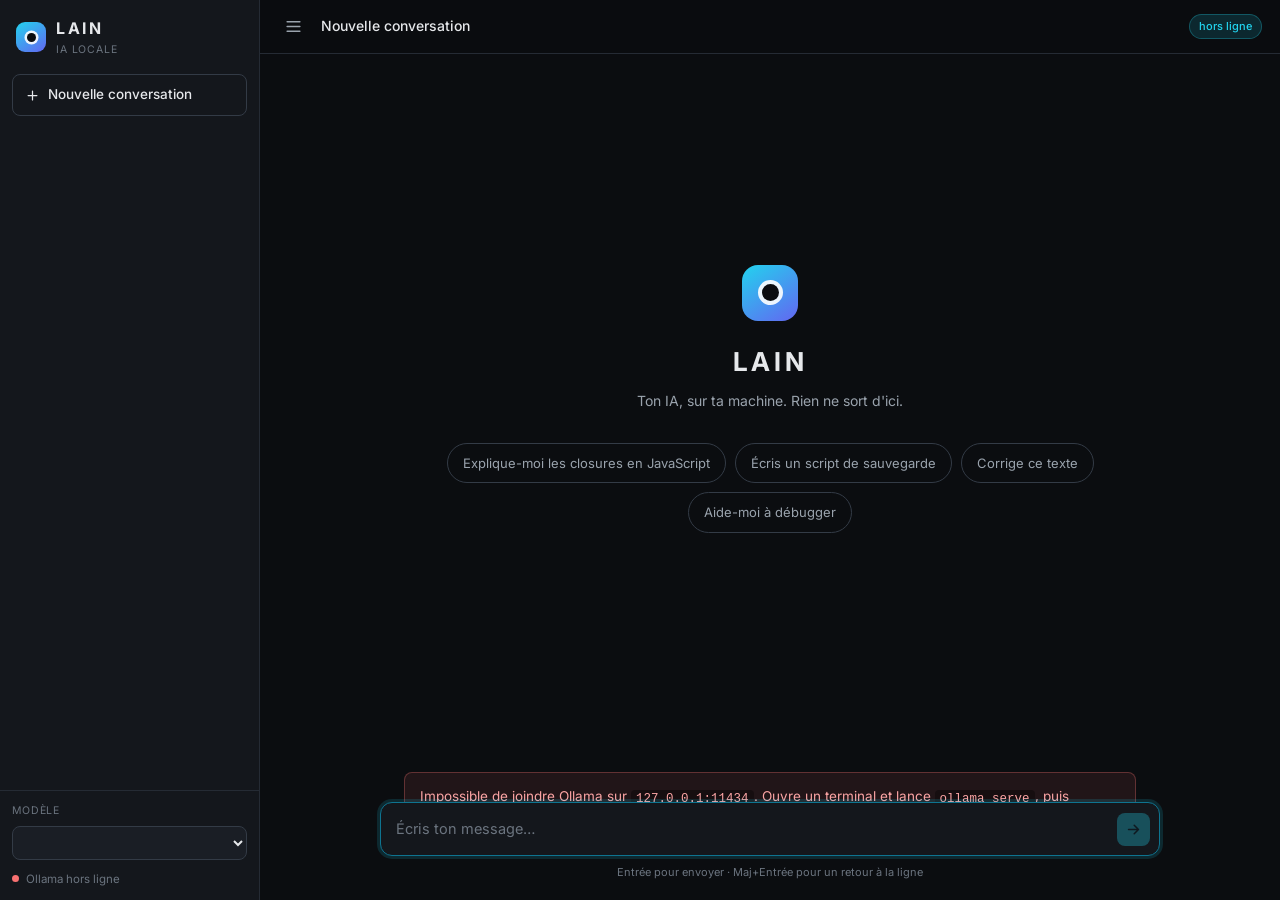
==== lain/index.html @ c64abbba "Add LAIN, a desktop chat interface for the local model Adds lain/ — a desktop icon that opens a full" ====
<!doctype html>
<html lang="fr">
<head>
<meta charset="utf-8">
<meta name="viewport" content="width=device-width, initial-scale=1">
<title>LAIN</title>
<link rel="icon" href="data:image/svg+xml,%3Csvg xmlns=%27http://www.w3.org/2000/svg%27 viewBox=%270 0 32 32%27%3E%3Crect width=%2732%27 height=%2732%27 rx=%278%27 fill=%27%2322d3ee%27/%3E%3Ccircle cx=%2716%27 cy=%2716%27 r=%275%27 fill=%27%230b0d10%27 stroke=%27white%27 stroke-width=%272.5%27/%3E%3C/svg%3E">
<link rel="preconnect" href="https://fonts.googleapis.com">
<link rel="preconnect" href="https://fonts.gstatic.com" crossorigin>
<link href="https://fonts.googleapis.com/css2?family=Inter:wght@400;500;600;700&display=swap" rel="stylesheet">
<style>
:root{
  --bg:#0b0d10; --surface:#14171c; --surface-2:#1a1e25; --elevated:#20252e;
  --text:#e6e8eb; --text-dim:#9aa3ad; --text-faint:#6b747f;
  --border:#252b34; --border-bright:#333b46;
  --accent:#22d3ee; --accent-dim:#0e7490; --accent-glow:rgba(34,211,238,.14);
  --danger:#f87171; --ok:#34d399;
  --radius:12px; --radius-sm:8px;
  --font:'Inter',system-ui,-apple-system,'Segoe UI',Roboto,sans-serif;
  --mono:'SFMono-Regular',Consolas,'Liberation Mono',Menlo,monospace;
}
*{box-sizing:border-box;margin:0;padding:0}
html,body{height:100%}
body{
  background:var(--bg);color:var(--text);font-family:var(--font);
  font-size:15px;line-height:1.6;-webkit-font-smoothing:antialiased;
  display:flex;overflow:hidden;
}
button{font:inherit;color:inherit;background:none;border:none;cursor:pointer}
:focus-visible{outline:2px solid var(--accent);outline-offset:2px;border-radius:4px}

/* ---------- Barre laterale ---------- */
#sidebar{
  width:260px;flex-shrink:0;background:var(--surface);border-right:1px solid var(--border);
  display:flex;flex-direction:column;transition:margin-left .22s ease;
}
#sidebar.hidden{margin-left:-260px}
.brand{display:flex;align-items:center;gap:10px;padding:16px 16px 12px}
.mark{
  width:30px;height:30px;border-radius:9px;flex-shrink:0;position:relative;
  background:linear-gradient(145deg,#22d3ee,#6366f1);
  display:grid;place-items:center;
}
.mark::after{
  content:"";width:9px;height:9px;border-radius:50%;
  background:var(--bg);box-shadow:0 0 0 2.5px rgba(255,255,255,.9);
}
.brand-name{font-weight:700;font-size:16px;letter-spacing:.16em}
.brand-sub{font-size:10.5px;color:var(--text-faint);letter-spacing:.08em;text-transform:uppercase}

.btn-new{
  margin:4px 12px 12px;padding:9px 12px;border:1px solid var(--border-bright);
  border-radius:var(--radius-sm);display:flex;align-items:center;gap:8px;
  font-size:13.5px;font-weight:500;transition:background .15s,border-color .15s;
}
.btn-new:hover{background:var(--surface-2);border-color:var(--accent-dim)}

#convs{flex:1;overflow-y:auto;padding:0 8px}
.conv{
  display:flex;align-items:center;gap:8px;padding:8px 10px;border-radius:var(--radius-sm);
  font-size:13.5px;color:var(--text-dim);cursor:pointer;
  white-space:nowrap;overflow:hidden;transition:background .12s;
}
.conv:hover{background:var(--surface-2);color:var(--text)}
.conv.active{background:var(--elevated);color:var(--text)}
.conv-title{flex:1;overflow:hidden;text-overflow:ellipsis}
.conv-del{opacity:0;font-size:16px;line-height:1;color:var(--text-faint);padding:0 2px}
.conv:hover .conv-del{opacity:1}
.conv-del:hover{color:var(--danger)}

.side-foot{padding:12px;border-top:1px solid var(--border)}
label.tiny{display:block;font-size:10.5px;color:var(--text-faint);
  text-transform:uppercase;letter-spacing:.08em;margin-bottom:6px}
select{
  width:100%;padding:7px 9px;background:var(--surface-2);color:var(--text);
  border:1px solid var(--border-bright);border-radius:var(--radius-sm);
  font-size:13px;font-family:var(--font);cursor:pointer;
}
.status{display:flex;align-items:center;gap:7px;margin-top:10px;font-size:11.5px;color:var(--text-faint)}
.dot{width:7px;height:7px;border-radius:50%;background:var(--text-faint);flex-shrink:0}
.dot.on{background:var(--ok);box-shadow:0 0 7px var(--ok)}
.dot.off{background:var(--danger)}

/* ---------- Zone principale ---------- */
#main{flex:1;display:flex;flex-direction:column;min-width:0}
header{
  display:flex;align-items:center;gap:12px;padding:11px 18px;
  border-bottom:1px solid var(--border);background:rgba(11,13,16,.85);
  backdrop-filter:blur(8px);
}
.icon-btn{padding:6px;border-radius:6px;color:var(--text-dim);line-height:0}
.icon-btn:hover{background:var(--surface-2);color:var(--text)}
#head-title{font-size:14px;font-weight:500;flex:1;overflow:hidden;
  text-overflow:ellipsis;white-space:nowrap}
.badge{
  font-size:11px;color:var(--accent);background:var(--accent-glow);
  border:1px solid rgba(34,211,238,.28);padding:3px 9px;border-radius:99px;
  font-weight:500;white-space:nowrap;
}

#scroll{flex:1;overflow-y:auto;scroll-behavior:smooth}
#thread{max-width:780px;margin:0 auto;padding:28px 24px 8px}

.msg{display:flex;gap:14px;margin-bottom:26px}
.avatar{
  width:29px;height:29px;border-radius:8px;flex-shrink:0;
  display:grid;place-items:center;font-size:11px;font-weight:700;letter-spacing:.04em;
}
.msg.user .avatar{background:var(--elevated);color:var(--text-dim)}
.msg.ai .avatar{background:linear-gradient(145deg,#22d3ee,#6366f1);color:#06202a}
.bubble{flex:1;min-width:0;padding-top:3px}
.who{font-size:11.5px;color:var(--text-faint);margin-bottom:5px;
  letter-spacing:.06em;text-transform:uppercase;font-weight:600}
.content{overflow-wrap:anywhere}
.content p{margin:0 0 11px}
.content p:last-child{margin-bottom:0}
.content ul,.content ol{margin:0 0 11px;padding-left:22px}
.content li{margin-bottom:4px}
.content h1,.content h2,.content h3{margin:18px 0 9px;line-height:1.3;font-weight:600}
.content h1{font-size:20px}.content h2{font-size:17px}.content h3{font-size:15px}
.content a{color:var(--accent);text-decoration:underline;text-underline-offset:2px}
.content strong{font-weight:600;color:#fff}
.content code:not(pre code){
  background:var(--surface-2);border:1px solid var(--border);border-radius:5px;
  padding:1.5px 5px;font-family:var(--mono);font-size:12.8px;color:#a5f3fc;
}
.code-wrap{position:relative;margin:0 0 12px}
.content pre{
  background:#0e1116;border:1px solid var(--border);border-radius:var(--radius-sm);
  padding:13px 14px;overflow-x:auto;
}
.content pre code{font-family:var(--mono);font-size:12.8px;line-height:1.6;color:#d6deeb}
.copy{
  position:absolute;top:7px;right:7px;font-size:11px;padding:4px 9px;
  background:var(--elevated);border:1px solid var(--border-bright);
  border-radius:5px;color:var(--text-dim);opacity:0;transition:opacity .15s;
}
.code-wrap:hover .copy{opacity:1}
.copy:hover{color:var(--text);border-color:var(--accent-dim)}

.caret{display:inline-block;width:7px;height:15px;background:var(--accent);
  vertical-align:-2px;margin-left:2px;animation:blink 1.1s steps(2) infinite}
@keyframes blink{50%{opacity:0}}

/* ---------- Ecran d'accueil ---------- */
#welcome{max-width:780px;margin:0 auto;padding:52px 24px;text-align:center;
  min-height:calc(100vh - 210px);display:flex;flex-direction:column;justify-content:center}
.w-mark{width:56px;height:56px;border-radius:16px;margin:0 auto 20px;
  background:linear-gradient(145deg,#22d3ee,#6366f1);display:grid;place-items:center}
.w-mark::after{content:"";width:17px;height:17px;border-radius:50%;
  background:var(--bg);box-shadow:0 0 0 4px rgba(255,255,255,.9)}
#welcome h1{font-size:26px;font-weight:700;letter-spacing:.14em;margin-bottom:8px}
#welcome p{color:var(--text-dim);font-size:14px;margin-bottom:30px}
.chips{display:flex;flex-wrap:wrap;gap:9px;justify-content:center}
.chip{
  padding:9px 15px;border:1px solid var(--border-bright);border-radius:99px;
  font-size:13px;color:var(--text-dim);transition:all .15s;
}
.chip:hover{color:var(--text);border-color:var(--accent-dim);background:var(--surface)}

/* ---------- Zone de saisie ---------- */
#composer-wrap{padding:0 24px 18px;background:linear-gradient(transparent,var(--bg) 34%)}
#composer{
  max-width:780px;margin:0 auto;background:var(--surface);
  border:1px solid var(--border-bright);border-radius:var(--radius);
  display:flex;align-items:flex-end;gap:8px;padding:9px 9px 9px 15px;
  transition:border-color .15s,box-shadow .15s;
}
#composer:focus-within{border-color:var(--accent-dim);box-shadow:0 0 0 3px var(--accent-glow)}
#input{
  flex:1;background:none;border:none;resize:none;color:var(--text);
  font-family:var(--font);font-size:14.5px;line-height:1.55;
  max-height:190px;padding:6px 0;outline:none;
}
#input::placeholder{color:var(--text-faint)}
#send{
  width:33px;height:33px;border-radius:8px;background:var(--accent);color:#06202a;
  display:grid;place-items:center;flex-shrink:0;transition:opacity .15s,transform .1s;
}
#send:hover:not(:disabled){transform:scale(1.05)}
#send:disabled{opacity:.3;cursor:not-allowed}
#send.stop{background:var(--danger);color:#2a0606}
.hint{max-width:780px;margin:8px auto 0;font-size:11px;color:var(--text-faint);text-align:center}

#toast{
  position:fixed;bottom:22px;left:50%;transform:translateX(-50%) translateY(70px);
  background:var(--elevated);border:1px solid var(--border-bright);
  padding:9px 16px;border-radius:99px;font-size:13px;
  transition:transform .25s;pointer-events:none;z-index:50;
}
#toast.show{transform:translateX(-50%) translateY(0)}

.banner{
  max-width:780px;margin:0 auto 18px;padding:13px 15px;border-radius:var(--radius-sm);
  background:rgba(248,113,113,.09);border:1px solid rgba(248,113,113,.3);
  color:#fca5a5;font-size:13.5px;
}
.banner code{background:rgba(0,0,0,.35);padding:1.5px 5px;border-radius:4px;
  font-family:var(--mono);font-size:12.5px}

::-webkit-scrollbar{width:9px;height:9px}
::-webkit-scrollbar-track{background:transparent}
::-webkit-scrollbar-thumb{background:var(--border-bright);border-radius:9px}
::-webkit-scrollbar-thumb:hover{background:#414a57}

@media (max-width:760px){
  #sidebar{position:absolute;height:100%;z-index:20}
  #sidebar.hidden{margin-left:-260px}
  #thread,#composer,#welcome{padding-left:16px;padding-right:16px}
}
@media (prefers-reduced-motion:reduce){
  *{animation:none!important;transition:none!important}
  #scroll{scroll-behavior:auto}
}
</style>
</head>
<body>

<aside id="sidebar">
  <div class="brand">
    <div class="mark" aria-hidden="true"></div>
    <div>
      <div class="brand-name">LAIN</div>
      <div class="brand-sub">IA locale</div>
    </div>
  </div>
  <button class="btn-new" id="btn-new">
    <svg width="15" height="15" viewBox="0 0 24 24" fill="none" stroke="currentColor" stroke-width="2" stroke-linecap="round"><path d="M12 5v14M5 12h14"/></svg>
    Nouvelle conversation
  </button>
  <nav id="convs" aria-label="Conversations"></nav>
  <div class="side-foot">
    <label class="tiny" for="model">Modèle</label>
    <select id="model" aria-label="Choix du modèle"></select>
    <div class="status"><span class="dot" id="dot"></span><span id="status-txt">Connexion…</span></div>
  </div>
</aside>

<div id="main">
  <header>
    <button class="icon-btn" id="btn-toggle" aria-label="Afficher ou masquer le panneau">
      <svg width="19" height="19" viewBox="0 0 24 24" fill="none" stroke="currentColor" stroke-width="2" stroke-linecap="round"><path d="M4 6h16M4 12h16M4 18h16"/></svg>
    </button>
    <span id="head-title">Nouvelle conversation</span>
    <span class="badge" id="badge">--</span>
  </header>

  <div id="scroll">
    <div id="welcome">
      <div class="w-mark" aria-hidden="true"></div>
      <h1>LAIN</h1>
      <p>Ton IA, sur ta machine. Rien ne sort d'ici.</p>
      <div class="chips">
        <button class="chip">Explique-moi les closures en JavaScript</button>
        <button class="chip">Écris un script de sauvegarde</button>
        <button class="chip">Corrige ce texte</button>
        <button class="chip">Aide-moi à débugger</button>
      </div>
    </div>
    <div id="thread" hidden></div>
  </div>

  <div id="composer-wrap">
    <div id="composer">
      <textarea id="input" rows="1" placeholder="Écris ton message…" aria-label="Message"></textarea>
      <button id="send" aria-label="Envoyer" disabled>
        <svg width="17" height="17" viewBox="0 0 24 24" fill="none" stroke="currentColor" stroke-width="2.2" stroke-linecap="round" stroke-linejoin="round"><path d="M5 12h14M13 6l6 6-6 6"/></svg>
      </button>
    </div>
    <div class="hint">Entrée pour envoyer &middot; Maj+Entrée pour un retour à la ligne</div>
  </div>
</div>

<div id="toast" role="status" aria-live="polite"></div>

<script>
const API = 'http://127.0.0.1:11434';
const $ = s => document.querySelector(s);
const els = {
  sidebar:$('#sidebar'), convs:$('#convs'), model:$('#model'), dot:$('#dot'),
  status:$('#status-txt'), thread:$('#thread'), welcome:$('#welcome'),
  scroll:$('#scroll'), input:$('#input'), send:$('#send'), badge:$('#badge'),
  title:$('#head-title'), toast:$('#toast')
};

let convos = [], actif = null, enCours = false, ctrl = null;

/* ---------- Stockage local ---------- */
function charger(){
  try{ convos = JSON.parse(localStorage.getItem('lain.convos') || '[]'); }
  catch(e){ convos = []; }
}
function sauver(){
  try{ localStorage.setItem('lain.convos', JSON.stringify(convos.slice(0,60))); }
  catch(e){ /* quota plein : on continue sans persister */ }
}

/* ---------- Rendu Markdown (echappe d'abord, toujours) ---------- */
function esc(t){
  return t.replace(/&/g,'&amp;').replace(/</g,'&lt;').replace(/>/g,'&gt;')
          .replace(/"/g,'&quot;').replace(/'/g,'&#39;');
}
function md(src){
  const blocs = [];
  let t = esc(src);
  // Les blocs de code sont ranges derriere un jeton, puis reinjectes a la fin.
  // Le jeton ne doit pas dependre d'espaces autour : le decoupage en paragraphes
  // fait un trim() qui les supprimerait, et le bloc ne serait jamais restaure.
  t = t.replace(/```(\w*)\n?([\s\S]*?)```/g, function(m,lang,code){
    blocs.push('<div class="code-wrap"><pre><code>'+code.replace(/\n$/,'')+
               '</code></pre><button class="copy">Copier</button></div>');
    return '\n\n%%BLOC'+(blocs.length-1)+'%%\n\n';
  });
  t = t.replace(/`([^`\n]+)`/g,'<code>$1</code>');
  t = t.replace(/^### (.+)$/gm,'<h3>$1</h3>')
       .replace(/^## (.+)$/gm,'<h2>$1</h2>')
       .replace(/^# (.+)$/gm,'<h1>$1</h1>');
  t = t.replace(/\*\*([^*]+)\*\*/g,'<strong>$1</strong>')
       .replace(/(^|[^*])\*([^*\n]+)\*/g,'$1<em>$2</em>');
  t = t.replace(/\[([^\]]+)\]\((https?:\/\/[^)\s]+)\)/g,
                '<a href="$2" target="_blank" rel="noopener noreferrer">$1</a>');
  t = t.replace(/(?:^[-*] .+$\n?)+/gm, function(m){
        return '<ul>'+m.trim().split('\n').map(function(l){
          return '<li>'+l.replace(/^[-*] /,'')+'</li>'; }).join('')+'</ul>'; });
  t = t.replace(/(?:^\d+\. .+$\n?)+/gm, function(m){
        return '<ol>'+m.trim().split('\n').map(function(l){
          return '<li>'+l.replace(/^\d+\. /,'')+'</li>'; }).join('')+'</ol>'; });
  t = t.split(/\n{2,}/).map(function(p){
    p = p.trim();
    if(!p) return '';
    if(/^%%BLOC\d+%%$/.test(p)) return p;
    if(/^<(h[123]|ul|ol|div)/.test(p)) return p;
    return '<p>'+p.replace(/\n/g,'<br>')+'</p>';
  }).join('');
  return t.replace(/%%BLOC(\d+)%%/g, function(m,i){ return blocs[+i]; });
}

/* ---------- Affichage ---------- */
function bulle(role, texte, streaming){
  const d = document.createElement('div');
  d.className = 'msg '+(role==='user'?'user':'ai');
  d.innerHTML = '<div class="avatar">'+(role==='user'?'MOI':'L')+'</div>'+
    '<div class="bubble"><div class="who">'+(role==='user'?'Toi':'LAIN')+'</div>'+
    '<div class="content">'+(streaming?'<span class="caret"></span>':md(texte))+'</div></div>';
  els.thread.appendChild(d);
  return d.querySelector('.content');
}
function afficher(){
  els.thread.innerHTML = '';
  const c = convos.find(function(x){ return x.id===actif; });
  const vide = !c || !c.messages.length;
  els.welcome.hidden = !vide;
  els.thread.hidden = vide;
  els.title.textContent = c ? c.titre : 'Nouvelle conversation';
  if(c) c.messages.forEach(function(m){ bulle(m.role, m.content, false); });
  bas();
}
function listerConvos(){
  els.convs.innerHTML = '';
  convos.forEach(function(c){
    const d = document.createElement('div');
    d.className = 'conv'+(c.id===actif?' active':'');
    d.innerHTML = '<span class="conv-title"></span><button class="conv-del" aria-label="Supprimer">&times;</button>';
    d.querySelector('.conv-title').textContent = c.titre;
    d.onclick = function(e){
      if(e.target.classList.contains('conv-del')){
        convos = convos.filter(function(x){ return x.id!==c.id; });
        if(actif===c.id) actif = convos.length ? convos[0].id : null;
        sauver(); listerConvos(); afficher();
      } else { actif = c.id; listerConvos(); afficher(); }
    };
    els.convs.appendChild(d);
  });
}
function bas(){ els.scroll.scrollTop = els.scroll.scrollHeight; }
function toast(msg){
  els.toast.textContent = msg;
  els.toast.classList.add('show');
  setTimeout(function(){ els.toast.classList.remove('show'); }, 1900);
}

/* ---------- Connexion a Ollama ---------- */
async function connecter(){
  try{
    const r = await fetch(API+'/api/tags');
    if(!r.ok) throw new Error(r.status);
    const data = await r.json();
    const models = data.models || [];
    if(!models.length) throw new Error('aucun modèle');
    els.model.innerHTML = '';
    models.forEach(function(m){
      const o = document.createElement('option');
      o.value = m.name; o.textContent = m.name;
      els.model.appendChild(o);
    });
    const pref = localStorage.getItem('lain.model');
    const monIa = models.filter(function(m){ return m.name.indexOf('mon-ia')===0; })[0];
    if(pref && models.some(function(m){ return m.name===pref; })) els.model.value = pref;
    else if(monIa) els.model.value = monIa.name;
    els.badge.textContent = els.model.value;
    els.dot.className = 'dot on';
    els.status.textContent = 'Connecté · local';
    return true;
  }catch(e){
    els.dot.className = 'dot off';
    els.status.textContent = 'Ollama hors ligne';
    els.badge.textContent = 'hors ligne';
    bandeau();
    return false;
  }
}
function bandeau(){
  if($('#offline-banner')) return;
  const d = document.createElement('div');
  d.id = 'offline-banner'; d.className = 'banner';
  d.innerHTML = 'Impossible de joindre Ollama sur <code>127.0.0.1:11434</code>. '+
                'Ouvre un terminal et lance <code>ollama serve</code>, puis recharge cette page.';
  els.thread.hidden = false;
  els.thread.prepend(d);
}

/* ---------- Envoi ---------- */
async function envoyer(){
  const texte = els.input.value.trim();
  if(!texte || enCours) return;

  if(!actif){
    const c = {id:Date.now(), titre:texte.slice(0,42)+(texte.length>42?'...':''), messages:[]};
    convos.unshift(c); actif = c.id; listerConvos();
    els.title.textContent = c.titre;
  }
  const conv = convos.filter(function(c){ return c.id===actif; })[0];
  conv.messages.push({role:'user', content:texte});

  els.input.value = ''; els.input.style.height = 'auto';
  els.welcome.hidden = true; els.thread.hidden = false;
  bulle('user', texte, false);
  const cible = bulle('assistant', '', true);
  bas();

  enCours = true;
  els.send.classList.add('stop');
  els.send.disabled = false;
  els.send.setAttribute('aria-label','Arrêter la génération');
  ctrl = new AbortController();

  let recu = '';
  try{
    const r = await fetch(API+'/api/chat',{
      method:'POST',
      headers:{'Content-Type':'application/json'},
      body:JSON.stringify({model:els.model.value, messages:conv.messages, stream:true}),
      signal:ctrl.signal
    });
    if(!r.ok) throw new Error('HTTP '+r.status);

    const lecteur = r.body.getReader();
    const dec = new TextDecoder();
    let tampon = '';
    while(true){
      const res = await lecteur.read();
      if(res.done) break;
      tampon += dec.decode(res.value, {stream:true});
      const lignes = tampon.split('\n');
      tampon = lignes.pop();
      for(const l of lignes){
        if(!l.trim()) continue;
        let o;
        try{ o = JSON.parse(l); }catch(err){ continue; }
        if(o.message && o.message.content){
          recu += o.message.content;
          cible.innerHTML = md(recu)+'<span class="caret"></span>';
          bas();
        }
      }
    }
    cible.innerHTML = md(recu);
    conv.messages.push({role:'assistant', content:recu});
    sauver();
  }catch(e){
    if(e.name === 'AbortError'){
      cible.innerHTML = md(recu || '_(interrompu)_');
      if(recu) conv.messages.push({role:'assistant', content:recu});
      sauver();
    }else{
      cible.innerHTML = '<span style="color:var(--danger)">Erreur : '+esc(e.message)+
        '. Vérifie qu\'Ollama tourne.</span>';
    }
  }finally{
    enCours = false; ctrl = null;
    els.send.classList.remove('stop');
    els.send.setAttribute('aria-label','Envoyer');
    majEnvoi();
    brancherCopie();
  }
}
function brancherCopie(){
  document.querySelectorAll('.copy:not([data-ok])').forEach(function(b){
    b.dataset.ok = 1;
    b.onclick = function(){
      navigator.clipboard.writeText(b.previousElementSibling.textContent)
        .then(function(){ b.textContent='Copié'; toast('Code copié');
                    setTimeout(function(){ b.textContent='Copier'; },1600); })
        .catch(function(){ toast('Copie impossible'); });
    };
  });
}
function majEnvoi(){ els.send.disabled = enCours ? false : !els.input.value.trim(); }

/* ---------- Evenements ---------- */
els.input.addEventListener('input', function(){
  els.input.style.height = 'auto';
  els.input.style.height = Math.min(els.input.scrollHeight, 190)+'px';
  majEnvoi();
});
els.input.addEventListener('keydown', function(e){
  if(e.key==='Enter' && !e.shiftKey){ e.preventDefault(); envoyer(); }
});
els.send.onclick = function(){ if(enCours){ if(ctrl) ctrl.abort(); } else { envoyer(); } };
$('#btn-new').onclick = function(){ actif = null; listerConvos(); afficher(); els.input.focus(); };
$('#btn-toggle').onclick = function(){ els.sidebar.classList.toggle('hidden'); };
els.model.onchange = function(){
  localStorage.setItem('lain.model', els.model.value);
  els.badge.textContent = els.model.value;
};
document.querySelectorAll('.chip').forEach(function(c){
  c.onclick = function(){
    els.input.value = c.textContent;
    els.input.dispatchEvent(new Event('input'));
    envoyer();
  };
});
document.addEventListener('keydown', function(e){
  if((e.ctrlKey||e.metaKey) && e.key==='k'){ e.preventDefault(); $('#btn-new').click(); }
});

charger();
actif = convos.length ? convos[0].id : null;
listerConvos();
afficher();
connecter();
els.input.focus();
</script>
</body>
</html>
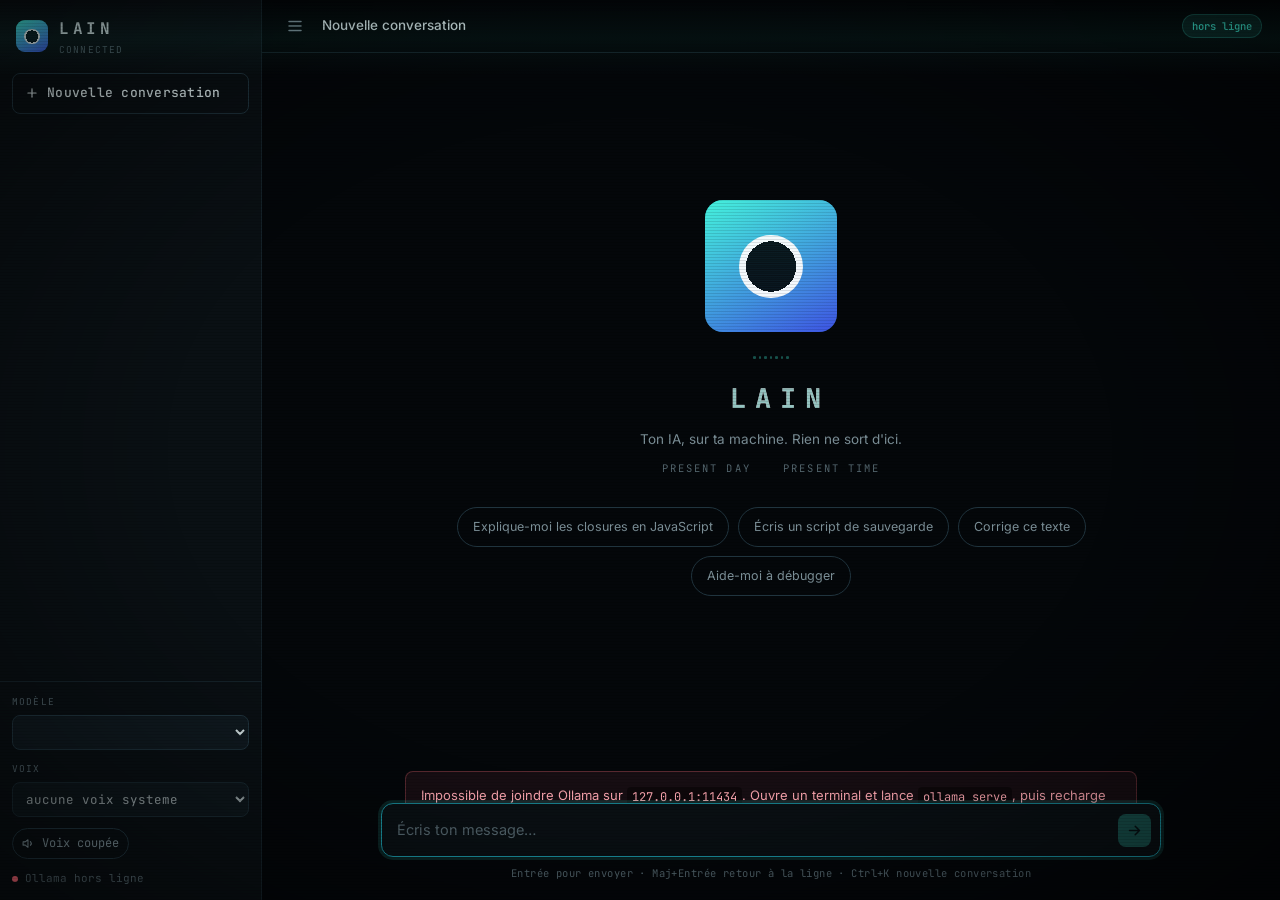
==== commit 1295607b: "Give LAIN a Lain-inspired look, a portrait, and a voice Reworks the interface around a user-supplied" ====
--- a/lain/index.html
+++ b/lain/index.html
@@ -4,20 +4,21 @@
 <meta charset="utf-8">
 <meta name="viewport" content="width=device-width, initial-scale=1">
 <title>LAIN</title>
-<link rel="icon" href="data:image/svg+xml,%3Csvg xmlns=%27http://www.w3.org/2000/svg%27 viewBox=%270 0 32 32%27%3E%3Crect width=%2732%27 height=%2732%27 rx=%278%27 fill=%27%2322d3ee%27/%3E%3Ccircle cx=%2716%27 cy=%2716%27 r=%275%27 fill=%27%230b0d10%27 stroke=%27white%27 stroke-width=%272.5%27/%3E%3C/svg%3E">
+<link rel="icon" href="favicon.svg" type="image/svg+xml">
 <link rel="preconnect" href="https://fonts.googleapis.com">
 <link rel="preconnect" href="https://fonts.gstatic.com" crossorigin>
-<link href="https://fonts.googleapis.com/css2?family=Inter:wght@400;500;600;700&display=swap" rel="stylesheet">
+<link href="https://fonts.googleapis.com/css2?family=Inter:wght@400;500;600;700&family=JetBrains+Mono:wght@400;500&display=swap" rel="stylesheet">
 <style>
 :root{
-  --bg:#0b0d10; --surface:#14171c; --surface-2:#1a1e25; --elevated:#20252e;
-  --text:#e6e8eb; --text-dim:#9aa3ad; --text-faint:#6b747f;
-  --border:#252b34; --border-bright:#333b46;
-  --accent:#22d3ee; --accent-dim:#0e7490; --accent-glow:rgba(34,211,238,.14);
-  --danger:#f87171; --ok:#34d399;
+  --bg:#04070a; --surface:#0a1014; --surface-2:#101a20; --elevated:#16232b;
+  --text:#d8e6e8; --text-dim:#7e929a; --text-faint:#54666e;
+  --border:#152229; --border-bright:#20343e;
+  --accent:#3ff0d8; --accent-2:#1a8f9e; --accent-glow:rgba(63,240,216,.13);
+  --danger:#ff6b7a; --ok:#3ff0d8;
   --radius:12px; --radius-sm:8px;
   --font:'Inter',system-ui,-apple-system,'Segoe UI',Roboto,sans-serif;
-  --mono:'SFMono-Regular',Consolas,'Liberation Mono',Menlo,monospace;
+  --mono:'JetBrains Mono','SFMono-Regular',Consolas,'Liberation Mono',monospace;
+  --avatar:none;
 }
 *{box-sizing:border-box;margin:0;padding:0}
 html,body{height:100%}
@@ -29,144 +30,260 @@
 button{font:inherit;color:inherit;background:none;border:none;cursor:pointer}
 :focus-visible{outline:2px solid var(--accent);outline-offset:2px;border-radius:4px}
 
+/* ---------- Couche CRT : lignes de balayage + vignette ---------- */
+#crt{position:fixed;inset:0;pointer-events:none;z-index:100}
+#crt::before{
+  content:"";position:absolute;inset:0;
+  background:repeating-linear-gradient(0deg,rgba(0,0,0,.22) 0 1px,transparent 1px 3px);
+  opacity:.5;
+}
+#crt::after{
+  content:"";position:absolute;inset:0;
+  background:radial-gradient(ellipse at center,transparent 52%,rgba(0,0,0,.5) 100%);
+}
+#scanline{
+  position:fixed;left:0;right:0;height:76px;z-index:101;pointer-events:none;
+  background:linear-gradient(transparent,rgba(63,240,216,.045),transparent);
+  animation:balayage 7.5s linear infinite;
+}
+@keyframes balayage{from{top:-80px}to{top:100%}}
+
 /* ---------- Barre laterale ---------- */
 #sidebar{
-  width:260px;flex-shrink:0;background:var(--surface);border-right:1px solid var(--border);
-  display:flex;flex-direction:column;transition:margin-left .22s ease;
-}
-#sidebar.hidden{margin-left:-260px}
-.brand{display:flex;align-items:center;gap:10px;padding:16px 16px 12px}
-.mark{
-  width:30px;height:30px;border-radius:9px;flex-shrink:0;position:relative;
-  background:linear-gradient(145deg,#22d3ee,#6366f1);
-  display:grid;place-items:center;
-}
-.mark::after{
-  content:"";width:9px;height:9px;border-radius:50%;
-  background:var(--bg);box-shadow:0 0 0 2.5px rgba(255,255,255,.9);
-}
-.brand-name{font-weight:700;font-size:16px;letter-spacing:.16em}
-.brand-sub{font-size:10.5px;color:var(--text-faint);letter-spacing:.08em;text-transform:uppercase}
+  width:262px;flex-shrink:0;background:var(--surface);border-right:1px solid var(--border);
+  display:flex;flex-direction:column;transition:margin-left .22s ease;z-index:2;
+}
+#sidebar.hidden{margin-left:-262px}
+.brand{display:flex;align-items:center;gap:11px;padding:16px 16px 12px}
+.brand-name{font-weight:700;font-size:16px;letter-spacing:.22em;font-family:var(--mono)}
+.brand-sub{font-size:9.5px;color:var(--text-faint);letter-spacing:.12em;
+  text-transform:uppercase;font-family:var(--mono)}
+
+/* ---------- Le portrait ---------- */
+.portrait{
+  position:relative;border-radius:9px;overflow:hidden;flex-shrink:0;
+  background:linear-gradient(150deg,var(--accent-2),#0d2b3a);
+  isolation:isolate;
+}
+.portrait.p-sm{width:32px;height:32px}
+.portrait.p-md{width:30px;height:30px;border-radius:8px}
+.portrait.p-lg{width:132px;height:132px;border-radius:18px;margin:0 auto 22px}
+.portrait .img{
+  position:absolute;inset:0;background-image:var(--avatar);
+  background-size:cover;background-position:center 22%;
+  filter:saturate(1.25) contrast(1.12) brightness(.98);
+}
+/* Repli quand aucune image n'est fournie : un oeil geometrique */
+.portrait .fallback{
+  position:absolute;inset:0;display:grid;place-items:center;
+  background:linear-gradient(150deg,var(--accent),#3b4de0);
+}
+/* L'anneau est dessine en degrade radial et non en box-shadow : le spread
+   d'une box-shadow n'accepte pas de pourcentage, l'anneau serait invisible. */
+.portrait .fallback::after{
+  content:"";width:48%;height:48%;border-radius:50%;
+  background:radial-gradient(circle,var(--bg) 0 56%,rgba(255,255,255,.94) 56% 100%);
+}
+body.has-avatar .portrait .fallback{display:none}
+body:not(.has-avatar) .portrait .img{display:none}
+
+/* teinte cyan + grain, esprit ecran cathodique */
+.portrait::after{
+  content:"";position:absolute;inset:0;pointer-events:none;
+  background:
+    repeating-linear-gradient(0deg,rgba(0,0,0,.3) 0 1px,transparent 1px 2px),
+    linear-gradient(180deg,rgba(63,240,216,.16),rgba(40,90,220,.14));
+  mix-blend-mode:screen;opacity:.75;
+}
+
+/* Etat "elle parle" : decalage RVB + tremblement */
+.portrait.parle .img,.portrait.parle .fallback{animation:tremble 2.6s steps(3) infinite}
+.portrait.parle::before{
+  content:"";position:absolute;inset:0;z-index:2;pointer-events:none;
+  background-image:var(--avatar);background-size:cover;background-position:center 22%;
+  mix-blend-mode:screen;opacity:.4;
+  animation:decalageRVB 1.9s steps(2) infinite;
+}
+body:not(.has-avatar) .portrait.parle::before{display:none}
+@keyframes tremble{
+  0%,100%{transform:translate(0,0) scale(1)}
+  33%{transform:translate(.6px,-.4px) scale(1.008)}
+  66%{transform:translate(-.5px,.3px) scale(.996)}
+}
+@keyframes decalageRVB{
+  0%,100%{transform:translateX(0);filter:none;opacity:.28}
+  40%{transform:translateX(-2.2px);filter:hue-rotate(-42deg);opacity:.5}
+  70%{transform:translateX(2px);filter:hue-rotate(38deg);opacity:.42}
+}
+.portrait.parle{box-shadow:0 0 24px -4px var(--accent-glow),0 0 0 1px rgba(63,240,216,.25)}
+
+/* barre de "signal" sous le grand portrait */
+.signal{display:flex;gap:3px;justify-content:center;height:15px;align-items:flex-end;margin:-10px 0 18px}
+.signal i{width:2.5px;background:var(--accent);opacity:.32;height:22%;border-radius:1px;
+  transition:height .18s ease,opacity .18s ease}
+body.parle .signal i{animation:onde 1s ease-in-out infinite}
+.signal i:nth-child(2){animation-delay:.1s}.signal i:nth-child(3){animation-delay:.2s}
+.signal i:nth-child(4){animation-delay:.3s}.signal i:nth-child(5){animation-delay:.15s}
+.signal i:nth-child(6){animation-delay:.25s}.signal i:nth-child(7){animation-delay:.05s}
+@keyframes onde{0%,100%{height:22%;opacity:.35}50%{height:100%;opacity:.9}}
 
 .btn-new{
   margin:4px 12px 12px;padding:9px 12px;border:1px solid var(--border-bright);
   border-radius:var(--radius-sm);display:flex;align-items:center;gap:8px;
-  font-size:13.5px;font-weight:500;transition:background .15s,border-color .15s;
-}
-.btn-new:hover{background:var(--surface-2);border-color:var(--accent-dim)}
-
-#convs{flex:1;overflow-y:auto;padding:0 8px}
+  font-size:13px;font-weight:500;transition:background .15s,border-color .15s;
+  font-family:var(--mono);letter-spacing:.02em;
+}
+.btn-new:hover{background:var(--surface-2);border-color:var(--accent-2)}
+
+#convs{flex:1;overflow-y:auto;padding:0 8px;min-height:0}
 .conv{
   display:flex;align-items:center;gap:8px;padding:8px 10px;border-radius:var(--radius-sm);
-  font-size:13.5px;color:var(--text-dim);cursor:pointer;
+  font-size:13px;color:var(--text-dim);cursor:pointer;
   white-space:nowrap;overflow:hidden;transition:background .12s;
 }
 .conv:hover{background:var(--surface-2);color:var(--text)}
-.conv.active{background:var(--elevated);color:var(--text)}
+.conv.active{background:var(--elevated);color:var(--text);
+  box-shadow:inset 2px 0 0 var(--accent)}
 .conv-title{flex:1;overflow:hidden;text-overflow:ellipsis}
 .conv-del{opacity:0;font-size:16px;line-height:1;color:var(--text-faint);padding:0 2px}
 .conv:hover .conv-del{opacity:1}
 .conv-del:hover{color:var(--danger)}
 
-.side-foot{padding:12px;border-top:1px solid var(--border)}
-label.tiny{display:block;font-size:10.5px;color:var(--text-faint);
-  text-transform:uppercase;letter-spacing:.08em;margin-bottom:6px}
+.side-foot{padding:12px;border-top:1px solid var(--border);flex-shrink:0}
+label.tiny{display:block;font-size:9.5px;color:var(--text-faint);
+  text-transform:uppercase;letter-spacing:.12em;margin-bottom:6px;font-family:var(--mono)}
 select{
   width:100%;padding:7px 9px;background:var(--surface-2);color:var(--text);
   border:1px solid var(--border-bright);border-radius:var(--radius-sm);
-  font-size:13px;font-family:var(--font);cursor:pointer;
-}
-.status{display:flex;align-items:center;gap:7px;margin-top:10px;font-size:11.5px;color:var(--text-faint)}
-.dot{width:7px;height:7px;border-radius:50%;background:var(--text-faint);flex-shrink:0}
-.dot.on{background:var(--ok);box-shadow:0 0 7px var(--ok)}
+  font-size:12.5px;font-family:var(--mono);cursor:pointer;
+}
+select+label.tiny{margin-top:11px}
+.voix-ligne{display:flex;align-items:center;gap:9px;margin-top:11px}
+#voice-toggle{
+  display:flex;align-items:center;gap:7px;font-size:12px;color:var(--text-dim);
+  font-family:var(--mono);padding:5px 9px;border:1px solid var(--border-bright);
+  border-radius:99px;transition:all .15s;flex-shrink:0;
+}
+#voice-toggle[aria-pressed="true"]{color:var(--accent);border-color:var(--accent-2);
+  background:var(--accent-glow)}
+.status{display:flex;align-items:center;gap:7px;margin-top:11px;font-size:11px;
+  color:var(--text-faint);font-family:var(--mono)}
+.dot{width:6px;height:6px;border-radius:50%;background:var(--text-faint);flex-shrink:0}
+.dot.on{background:var(--ok);box-shadow:0 0 8px var(--ok);animation:pouls 2.6s ease-in-out infinite}
 .dot.off{background:var(--danger)}
+@keyframes pouls{0%,100%{opacity:1}50%{opacity:.42}}
 
 /* ---------- Zone principale ---------- */
-#main{flex:1;display:flex;flex-direction:column;min-width:0}
+#main{flex:1;display:flex;flex-direction:column;min-width:0;position:relative}
 header{
   display:flex;align-items:center;gap:12px;padding:11px 18px;
-  border-bottom:1px solid var(--border);background:rgba(11,13,16,.85);
-  backdrop-filter:blur(8px);
+  border-bottom:1px solid var(--border);background:rgba(4,7,10,.86);
+  backdrop-filter:blur(8px);z-index:3;
 }
 .icon-btn{padding:6px;border-radius:6px;color:var(--text-dim);line-height:0}
 .icon-btn:hover{background:var(--surface-2);color:var(--text)}
-#head-title{font-size:14px;font-weight:500;flex:1;overflow:hidden;
+#head-title{font-size:13.5px;font-weight:500;flex:1;overflow:hidden;
   text-overflow:ellipsis;white-space:nowrap}
 .badge{
-  font-size:11px;color:var(--accent);background:var(--accent-glow);
-  border:1px solid rgba(34,211,238,.28);padding:3px 9px;border-radius:99px;
-  font-weight:500;white-space:nowrap;
-}
-
-#scroll{flex:1;overflow-y:auto;scroll-behavior:smooth}
+  font-size:10.5px;color:var(--accent);background:var(--accent-glow);
+  border:1px solid rgba(63,240,216,.26);padding:3px 9px;border-radius:99px;
+  font-weight:500;white-space:nowrap;font-family:var(--mono);
+}
+
+#scroll{flex:1;overflow-y:auto;scroll-behavior:smooth;position:relative;z-index:1}
 #thread{max-width:780px;margin:0 auto;padding:28px 24px 8px}
 
-.msg{display:flex;gap:14px;margin-bottom:26px}
+.msg{display:flex;gap:14px;margin-bottom:26px;animation:apparait .3s ease both}
+@keyframes apparait{from{opacity:0;transform:translateY(7px)}to{opacity:1;transform:none}}
 .avatar{
-  width:29px;height:29px;border-radius:8px;flex-shrink:0;
-  display:grid;place-items:center;font-size:11px;font-weight:700;letter-spacing:.04em;
+  width:30px;height:30px;border-radius:8px;flex-shrink:0;
+  display:grid;place-items:center;font-size:10px;font-weight:700;
+  letter-spacing:.06em;font-family:var(--mono);
 }
 .msg.user .avatar{background:var(--elevated);color:var(--text-dim)}
-.msg.ai .avatar{background:linear-gradient(145deg,#22d3ee,#6366f1);color:#06202a}
 .bubble{flex:1;min-width:0;padding-top:3px}
-.who{font-size:11.5px;color:var(--text-faint);margin-bottom:5px;
-  letter-spacing:.06em;text-transform:uppercase;font-weight:600}
+.who{font-size:10.5px;color:var(--text-faint);margin-bottom:5px;
+  letter-spacing:.14em;text-transform:uppercase;font-weight:600;font-family:var(--mono)}
+.msg.ai .who{color:var(--accent-2)}
 .content{overflow-wrap:anywhere}
 .content p{margin:0 0 11px}
 .content p:last-child{margin-bottom:0}
 .content ul,.content ol{margin:0 0 11px;padding-left:22px}
 .content li{margin-bottom:4px}
+.content li::marker{color:var(--accent-2)}
 .content h1,.content h2,.content h3{margin:18px 0 9px;line-height:1.3;font-weight:600}
 .content h1{font-size:20px}.content h2{font-size:17px}.content h3{font-size:15px}
 .content a{color:var(--accent);text-decoration:underline;text-underline-offset:2px}
 .content strong{font-weight:600;color:#fff}
 .content code:not(pre code){
   background:var(--surface-2);border:1px solid var(--border);border-radius:5px;
-  padding:1.5px 5px;font-family:var(--mono);font-size:12.8px;color:#a5f3fc;
+  padding:1.5px 5px;font-family:var(--mono);font-size:12.5px;color:var(--accent);
 }
 .code-wrap{position:relative;margin:0 0 12px}
 .content pre{
-  background:#0e1116;border:1px solid var(--border);border-radius:var(--radius-sm);
+  background:#060b0e;border:1px solid var(--border);border-radius:var(--radius-sm);
   padding:13px 14px;overflow-x:auto;
 }
-.content pre code{font-family:var(--mono);font-size:12.8px;line-height:1.6;color:#d6deeb}
+.content pre code{font-family:var(--mono);font-size:12.5px;line-height:1.65;color:#c6dde0}
 .copy{
-  position:absolute;top:7px;right:7px;font-size:11px;padding:4px 9px;
+  position:absolute;top:7px;right:7px;font-size:10.5px;padding:4px 9px;
   background:var(--elevated);border:1px solid var(--border-bright);
   border-radius:5px;color:var(--text-dim);opacity:0;transition:opacity .15s;
+  font-family:var(--mono);
 }
 .code-wrap:hover .copy{opacity:1}
-.copy:hover{color:var(--text);border-color:var(--accent-dim)}
-
-.caret{display:inline-block;width:7px;height:15px;background:var(--accent);
-  vertical-align:-2px;margin-left:2px;animation:blink 1.1s steps(2) infinite}
+.copy:hover{color:var(--accent);border-color:var(--accent-2)}
+
+.caret{display:inline-block;width:8px;height:15px;background:var(--accent);
+  vertical-align:-2px;margin-left:2px;animation:blink 1.1s steps(2) infinite;
+  box-shadow:0 0 8px var(--accent)}
 @keyframes blink{50%{opacity:0}}
 
-/* ---------- Ecran d'accueil ---------- */
-#welcome{max-width:780px;margin:0 auto;padding:52px 24px;text-align:center;
+/* ---------- Accueil ---------- */
+#welcome{max-width:780px;margin:0 auto;padding:44px 24px;text-align:center;
   min-height:calc(100vh - 210px);display:flex;flex-direction:column;justify-content:center}
-.w-mark{width:56px;height:56px;border-radius:16px;margin:0 auto 20px;
-  background:linear-gradient(145deg,#22d3ee,#6366f1);display:grid;place-items:center}
-.w-mark::after{content:"";width:17px;height:17px;border-radius:50%;
-  background:var(--bg);box-shadow:0 0 0 4px rgba(255,255,255,.9)}
-#welcome h1{font-size:26px;font-weight:700;letter-spacing:.14em;margin-bottom:8px}
-#welcome p{color:var(--text-dim);font-size:14px;margin-bottom:30px}
+#welcome h1{font-size:27px;font-weight:700;letter-spacing:.34em;margin-bottom:9px;
+  font-family:var(--mono);text-indent:.34em}
+#welcome p{color:var(--text-dim);font-size:13.5px;margin-bottom:9px}
+.present{font-family:var(--mono);font-size:10.5px;color:var(--text-faint);
+  letter-spacing:.2em;text-transform:uppercase;margin-bottom:30px}
 .chips{display:flex;flex-wrap:wrap;gap:9px;justify-content:center}
 .chip{
   padding:9px 15px;border:1px solid var(--border-bright);border-radius:99px;
-  font-size:13px;color:var(--text-dim);transition:all .15s;
-}
-.chip:hover{color:var(--text);border-color:var(--accent-dim);background:var(--surface)}
-
-/* ---------- Zone de saisie ---------- */
-#composer-wrap{padding:0 24px 18px;background:linear-gradient(transparent,var(--bg) 34%)}
+  font-size:12.5px;color:var(--text-dim);transition:all .15s;
+}
+.chip:hover{color:var(--accent);border-color:var(--accent-2);background:var(--surface);
+  box-shadow:0 0 18px -6px var(--accent-glow)}
+
+/* texte a effet glitch, uniquement sur le titre */
+.glitch{position:relative;display:inline-block}
+.glitch::before,.glitch::after{
+  content:attr(data-txt);position:absolute;left:0;top:0;width:100%;
+  clip-path:inset(0 0 0 0);pointer-events:none;
+}
+.glitch::before{color:#ff4d6d;animation:gl1 4.2s steps(2) infinite;opacity:.5}
+.glitch::after{color:var(--accent);animation:gl2 3.4s steps(2) infinite;opacity:.5}
+@keyframes gl1{
+  0%,92%,100%{transform:none;clip-path:inset(0 0 100% 0)}
+  94%{transform:translateX(-2.5px);clip-path:inset(12% 0 62% 0)}
+  97%{transform:translateX(2px);clip-path:inset(58% 0 22% 0)}
+}
+@keyframes gl2{
+  0%,90%,100%{transform:none;clip-path:inset(0 0 100% 0)}
+  93%{transform:translateX(2.5px);clip-path:inset(38% 0 40% 0)}
+  96%{transform:translateX(-2px);clip-path:inset(72% 0 8% 0)}
+}
+
+/* ---------- Saisie ---------- */
+#composer-wrap{padding:0 24px 18px;background:linear-gradient(transparent,var(--bg) 34%);
+  position:relative;z-index:2}
 #composer{
   max-width:780px;margin:0 auto;background:var(--surface);
   border:1px solid var(--border-bright);border-radius:var(--radius);
   display:flex;align-items:flex-end;gap:8px;padding:9px 9px 9px 15px;
   transition:border-color .15s,box-shadow .15s;
 }
-#composer:focus-within{border-color:var(--accent-dim);box-shadow:0 0 0 3px var(--accent-glow)}
+#composer:focus-within{border-color:var(--accent-2);box-shadow:0 0 0 3px var(--accent-glow)}
 #input{
   flex:1;background:none;border:none;resize:none;color:var(--text);
   font-family:var(--font);font-size:14.5px;line-height:1.55;
@@ -174,64 +291,85 @@
 }
 #input::placeholder{color:var(--text-faint)}
 #send{
-  width:33px;height:33px;border-radius:8px;background:var(--accent);color:#06202a;
+  width:33px;height:33px;border-radius:8px;background:var(--accent);color:#02181a;
   display:grid;place-items:center;flex-shrink:0;transition:opacity .15s,transform .1s;
 }
-#send:hover:not(:disabled){transform:scale(1.05)}
-#send:disabled{opacity:.3;cursor:not-allowed}
+#send:hover:not(:disabled){transform:scale(1.06)}
+#send:disabled{opacity:.28;cursor:not-allowed}
 #send.stop{background:var(--danger);color:#2a0606}
-.hint{max-width:780px;margin:8px auto 0;font-size:11px;color:var(--text-faint);text-align:center}
+.hint{max-width:780px;margin:8px auto 0;font-size:10.5px;color:var(--text-faint);
+  text-align:center;font-family:var(--mono);letter-spacing:.04em}
 
 #toast{
   position:fixed;bottom:22px;left:50%;transform:translateX(-50%) translateY(70px);
   background:var(--elevated);border:1px solid var(--border-bright);
-  padding:9px 16px;border-radius:99px;font-size:13px;
-  transition:transform .25s;pointer-events:none;z-index:50;
+  padding:9px 16px;border-radius:99px;font-size:12.5px;font-family:var(--mono);
+  transition:transform .25s;pointer-events:none;z-index:110;
 }
 #toast.show{transform:translateX(-50%) translateY(0)}
 
 .banner{
   max-width:780px;margin:0 auto 18px;padding:13px 15px;border-radius:var(--radius-sm);
-  background:rgba(248,113,113,.09);border:1px solid rgba(248,113,113,.3);
-  color:#fca5a5;font-size:13.5px;
-}
-.banner code{background:rgba(0,0,0,.35);padding:1.5px 5px;border-radius:4px;
-  font-family:var(--mono);font-size:12.5px}
+  background:rgba(255,107,122,.08);border:1px solid rgba(255,107,122,.28);
+  color:#ffa8b2;font-size:13px;
+}
+.banner code{background:rgba(0,0,0,.4);padding:1.5px 5px;border-radius:4px;
+  font-family:var(--mono);font-size:12px}
 
 ::-webkit-scrollbar{width:9px;height:9px}
 ::-webkit-scrollbar-track{background:transparent}
 ::-webkit-scrollbar-thumb{background:var(--border-bright);border-radius:9px}
-::-webkit-scrollbar-thumb:hover{background:#414a57}
+::-webkit-scrollbar-thumb:hover{background:var(--accent-2)}
 
 @media (max-width:760px){
   #sidebar{position:absolute;height:100%;z-index:20}
-  #sidebar.hidden{margin-left:-260px}
   #thread,#composer,#welcome{padding-left:16px;padding-right:16px}
-}
+  .portrait.p-lg{width:104px;height:104px}
+}
+
+/* Tout ce qui bouge s'arrete si l'utilisateur a demande moins d'animations. */
 @media (prefers-reduced-motion:reduce){
-  *{animation:none!important;transition:none!important}
+  *,*::before,*::after{animation:none!important;transition:none!important}
   #scroll{scroll-behavior:auto}
+  #scanline{display:none}
+  #crt::before{opacity:.28}
 }
 </style>
 </head>
 <body>
 
+<div id="crt" aria-hidden="true"></div>
+<div id="scanline" aria-hidden="true"></div>
+
 <aside id="sidebar">
   <div class="brand">
-    <div class="mark" aria-hidden="true"></div>
+    <div class="portrait p-sm" id="portrait-sm" aria-hidden="true">
+      <div class="fallback"></div><div class="img"></div>
+    </div>
     <div>
       <div class="brand-name">LAIN</div>
-      <div class="brand-sub">IA locale</div>
+      <div class="brand-sub">connected</div>
     </div>
   </div>
   <button class="btn-new" id="btn-new">
-    <svg width="15" height="15" viewBox="0 0 24 24" fill="none" stroke="currentColor" stroke-width="2" stroke-linecap="round"><path d="M12 5v14M5 12h14"/></svg>
+    <svg width="14" height="14" viewBox="0 0 24 24" fill="none" stroke="currentColor" stroke-width="2" stroke-linecap="round"><path d="M12 5v14M5 12h14"/></svg>
     Nouvelle conversation
   </button>
   <nav id="convs" aria-label="Conversations"></nav>
   <div class="side-foot">
     <label class="tiny" for="model">Modèle</label>
     <select id="model" aria-label="Choix du modèle"></select>
+
+    <label class="tiny" for="voice">Voix</label>
+    <select id="voice" aria-label="Choix de la voix"></select>
+
+    <div class="voix-ligne">
+      <button id="voice-toggle" aria-pressed="false" aria-label="Activer ou couper la voix">
+        <svg width="13" height="13" viewBox="0 0 24 24" fill="none" stroke="currentColor" stroke-width="2" stroke-linecap="round" stroke-linejoin="round"><path d="M11 5 6 9H2v6h4l5 4V5z"/><path d="M15.5 8.5a5 5 0 0 1 0 7"/></svg>
+        <span id="voice-label">Voix coupée</span>
+      </button>
+    </div>
+
     <div class="status"><span class="dot" id="dot"></span><span id="status-txt">Connexion…</span></div>
   </div>
 </aside>
@@ -239,7 +377,7 @@
 <div id="main">
   <header>
     <button class="icon-btn" id="btn-toggle" aria-label="Afficher ou masquer le panneau">
-      <svg width="19" height="19" viewBox="0 0 24 24" fill="none" stroke="currentColor" stroke-width="2" stroke-linecap="round"><path d="M4 6h16M4 12h16M4 18h16"/></svg>
+      <svg width="18" height="18" viewBox="0 0 24 24" fill="none" stroke="currentColor" stroke-width="2" stroke-linecap="round"><path d="M4 6h16M4 12h16M4 18h16"/></svg>
     </button>
     <span id="head-title">Nouvelle conversation</span>
     <span class="badge" id="badge">--</span>
@@ -247,9 +385,13 @@
 
   <div id="scroll">
     <div id="welcome">
-      <div class="w-mark" aria-hidden="true"></div>
-      <h1>LAIN</h1>
+      <div class="portrait p-lg" id="portrait-lg" aria-hidden="true">
+        <div class="fallback"></div><div class="img"></div>
+      </div>
+      <div class="signal" aria-hidden="true"><i></i><i></i><i></i><i></i><i></i><i></i><i></i></div>
+      <h1><span class="glitch" data-txt="LAIN">LAIN</span></h1>
       <p>Ton IA, sur ta machine. Rien ne sort d'ici.</p>
+      <div class="present">present day &nbsp;&nbsp; present time</div>
       <div class="chips">
         <button class="chip">Explique-moi les closures en JavaScript</button>
         <button class="chip">Écris un script de sauvegarde</button>
@@ -267,7 +409,7 @@
         <svg width="17" height="17" viewBox="0 0 24 24" fill="none" stroke="currentColor" stroke-width="2.2" stroke-linecap="round" stroke-linejoin="round"><path d="M5 12h14M13 6l6 6-6 6"/></svg>
       </button>
     </div>
-    <div class="hint">Entrée pour envoyer &middot; Maj+Entrée pour un retour à la ligne</div>
+    <div class="hint">Entrée pour envoyer &middot; Maj+Entrée retour à la ligne &middot; Ctrl+K nouvelle conversation</div>
   </div>
 </div>
 
@@ -280,12 +422,117 @@
   sidebar:$('#sidebar'), convs:$('#convs'), model:$('#model'), dot:$('#dot'),
   status:$('#status-txt'), thread:$('#thread'), welcome:$('#welcome'),
   scroll:$('#scroll'), input:$('#input'), send:$('#send'), badge:$('#badge'),
-  title:$('#head-title'), toast:$('#toast')
+  title:$('#head-title'), toast:$('#toast'), voice:$('#voice'),
+  voiceToggle:$('#voice-toggle'), voiceLabel:$('#voice-label')
 };
 
 let convos = [], actif = null, enCours = false, ctrl = null;
 
-/* ---------- Stockage local ---------- */
+/* ================= Portrait ================= */
+/* L'image n'est pas livree avec l'appli : on cherche un fichier avatar.*
+   depose par l'utilisateur a cote d'index.html. Sinon, on garde l'oeil
+   geometrique de repli. */
+function chargerAvatar(){
+  const noms = ['avatar.gif','avatar.png','avatar.webp','avatar.jpg','avatar.jpeg'];
+  (function essayer(i){
+    if(i >= noms.length) return;
+    const img = new Image();
+    img.onload = function(){
+      document.documentElement.style.setProperty('--avatar','url("'+noms[i]+'")');
+      document.body.classList.add('has-avatar');
+    };
+    img.onerror = function(){ essayer(i+1); };
+    img.src = noms[i];
+  })(0);
+}
+function parle(actifBool){
+  document.querySelectorAll('.portrait').forEach(function(p){
+    p.classList.toggle('parle', actifBool);
+  });
+  document.body.classList.toggle('parle', actifBool);
+}
+
+/* ================= Voix ================= */
+const synth = window.speechSynthesis || null;
+let voixDispo = [], voixActive = false;
+
+/* Voix feminines francaises courantes sous Windows, de la plus naturelle
+   a la plus basique. On prend la premiere disponible. */
+const PREFEREES = ['denise','vivienne','eloise','charline','julie','hortense',
+                   'audrey','amelie','caroline','marie','lea','sylvie'];
+
+function estFeminine(v){
+  const n = v.name.toLowerCase();
+  if(/(paul|claude|thierry|henri|nicolas|male|homme)/.test(n)) return false;
+  return PREFEREES.some(function(x){ return n.indexOf(x) >= 0; }) ||
+         /female|f[ée]minin/.test(n);
+}
+function chargerVoix(){
+  if(!synth) return;
+  const toutes = synth.getVoices() || [];
+  voixDispo = toutes.filter(function(v){ return /^fr/i.test(v.lang); });
+  if(!voixDispo.length) voixDispo = toutes;
+
+  voixDispo.sort(function(a,b){
+    const ia = PREFEREES.findIndex(function(x){ return a.name.toLowerCase().indexOf(x)>=0; });
+    const ib = PREFEREES.findIndex(function(x){ return b.name.toLowerCase().indexOf(x)>=0; });
+    return (ia<0?99:ia) - (ib<0?99:ib);
+  });
+
+  els.voice.innerHTML = '';
+  if(!voixDispo.length){
+    const o = document.createElement('option');
+    o.textContent = 'aucune voix systeme'; o.value = '';
+    els.voice.appendChild(o);
+    els.voice.disabled = true;
+    return;
+  }
+  els.voice.disabled = false;
+  voixDispo.forEach(function(v){
+    const o = document.createElement('option');
+    o.value = v.name;
+    o.textContent = v.name.replace(/^Microsoft /,'') + (estFeminine(v) ? '' : ' (h)');
+    els.voice.appendChild(o);
+  });
+  const pref = localStorage.getItem('lain.voix');
+  const feminine = voixDispo.filter(estFeminine)[0];
+  if(pref && voixDispo.some(function(v){ return v.name===pref; })) els.voice.value = pref;
+  else if(feminine) els.voice.value = feminine.name;
+}
+function voixChoisie(){
+  return voixDispo.filter(function(v){ return v.name === els.voice.value; })[0] || voixDispo[0];
+}
+function dire(texte){
+  if(!voixActive || !synth || !texte.trim()) return;
+  const u = new SpeechSynthesisUtterance(texte);
+  const v = voixChoisie();
+  if(v){ u.voice = v; u.lang = v.lang; } else { u.lang = 'fr-FR'; }
+  u.rate = 1.02; u.pitch = 1.14;   // un peu plus haut : voix de fille
+  u.onstart = function(){ parle(true); };
+  u.onend = function(){ if(!synth.speaking) parle(false); };
+  u.onerror = function(){ parle(false); };
+  synth.speak(u);
+}
+function stopVoix(){ if(synth) synth.cancel(); parle(false); }
+
+/* Le texte arrive par petits morceaux : on ne parle qu'une fois la phrase
+   complete, sinon la synthese hache la lecture. */
+function creerDiseur(){
+  let tampon = '';
+  return {
+    ajouter:function(bout){
+      tampon += bout;
+      let m;
+      while((m = tampon.match(/^[\s\S]*?[.!?…:]["»)]?\s/))){
+        dire(m[0]); tampon = tampon.slice(m[0].length);
+      }
+      if(tampon.length > 320){ dire(tampon); tampon = ''; }
+    },
+    vider:function(){ if(tampon.trim()) dire(tampon); tampon = ''; }
+  };
+}
+
+/* ================= Stockage ================= */
 function charger(){
   try{ convos = JSON.parse(localStorage.getItem('lain.convos') || '[]'); }
   catch(e){ convos = []; }
@@ -295,7 +542,7 @@
   catch(e){ /* quota plein : on continue sans persister */ }
 }
 
-/* ---------- Rendu Markdown (echappe d'abord, toujours) ---------- */
+/* ================= Markdown ================= */
 function esc(t){
   return t.replace(/&/g,'&amp;').replace(/</g,'&lt;').replace(/>/g,'&gt;')
           .replace(/"/g,'&quot;').replace(/'/g,'&#39;');
@@ -335,24 +582,27 @@
   return t.replace(/%%BLOC(\d+)%%/g, function(m,i){ return blocs[+i]; });
 }
 
-/* ---------- Affichage ---------- */
+/* ================= Affichage ================= */
 function bulle(role, texte, streaming){
   const d = document.createElement('div');
   d.className = 'msg '+(role==='user'?'user':'ai');
-  d.innerHTML = '<div class="avatar">'+(role==='user'?'MOI':'L')+'</div>'+
-    '<div class="bubble"><div class="who">'+(role==='user'?'Toi':'LAIN')+'</div>'+
+  const av = role==='user'
+    ? '<div class="avatar">MOI</div>'
+    : '<div class="portrait p-md" aria-hidden="true"><div class="fallback"></div><div class="img"></div></div>';
+  d.innerHTML = av+'<div class="bubble"><div class="who">'+(role==='user'?'Toi':'LAIN')+'</div>'+
     '<div class="content">'+(streaming?'<span class="caret"></span>':md(texte))+'</div></div>';
   els.thread.appendChild(d);
   return d.querySelector('.content');
 }
 function afficher(){
   els.thread.innerHTML = '';
-  const c = convos.find(function(x){ return x.id===actif; });
+  const c = convos.filter(function(x){ return x.id===actif; })[0];
   const vide = !c || !c.messages.length;
   els.welcome.hidden = !vide;
   els.thread.hidden = vide;
   els.title.textContent = c ? c.titre : 'Nouvelle conversation';
   if(c) c.messages.forEach(function(m){ bulle(m.role, m.content, false); });
+  brancherCopie();
   bas();
 }
 function listerConvos(){
@@ -379,7 +629,7 @@
   setTimeout(function(){ els.toast.classList.remove('show'); }, 1900);
 }
 
-/* ---------- Connexion a Ollama ---------- */
+/* ================= Ollama ================= */
 async function connecter(){
   try{
     const r = await fetch(API+'/api/tags');
@@ -419,10 +669,11 @@
   els.thread.prepend(d);
 }
 
-/* ---------- Envoi ---------- */
+/* ================= Envoi ================= */
 async function envoyer(){
   const texte = els.input.value.trim();
   if(!texte || enCours) return;
+  stopVoix();
 
   if(!actif){
     const c = {id:Date.now(), titre:texte.slice(0,42)+(texte.length>42?'...':''), messages:[]};
@@ -443,6 +694,7 @@
   els.send.disabled = false;
   els.send.setAttribute('aria-label','Arrêter la génération');
   ctrl = new AbortController();
+  const diseur = creerDiseur();
 
   let recu = '';
   try{
@@ -469,16 +721,19 @@
         try{ o = JSON.parse(l); }catch(err){ continue; }
         if(o.message && o.message.content){
           recu += o.message.content;
+          diseur.ajouter(o.message.content);
           cible.innerHTML = md(recu)+'<span class="caret"></span>';
           bas();
         }
       }
     }
+    diseur.vider();
     cible.innerHTML = md(recu);
     conv.messages.push({role:'assistant', content:recu});
     sauver();
   }catch(e){
     if(e.name === 'AbortError'){
+      stopVoix();
       cible.innerHTML = md(recu || '_(interrompu)_');
       if(recu) conv.messages.push({role:'assistant', content:recu});
       sauver();
@@ -507,7 +762,7 @@
 }
 function majEnvoi(){ els.send.disabled = enCours ? false : !els.input.value.trim(); }
 
-/* ---------- Evenements ---------- */
+/* ================= Evenements ================= */
 els.input.addEventListener('input', function(){
   els.input.style.height = 'auto';
   els.input.style.height = Math.min(els.input.scrollHeight, 190)+'px';
@@ -517,11 +772,20 @@
   if(e.key==='Enter' && !e.shiftKey){ e.preventDefault(); envoyer(); }
 });
 els.send.onclick = function(){ if(enCours){ if(ctrl) ctrl.abort(); } else { envoyer(); } };
-$('#btn-new').onclick = function(){ actif = null; listerConvos(); afficher(); els.input.focus(); };
+$('#btn-new').onclick = function(){ stopVoix(); actif = null; listerConvos(); afficher(); els.input.focus(); };
 $('#btn-toggle').onclick = function(){ els.sidebar.classList.toggle('hidden'); };
 els.model.onchange = function(){
   localStorage.setItem('lain.model', els.model.value);
   els.badge.textContent = els.model.value;
+};
+els.voice.onchange = function(){ localStorage.setItem('lain.voix', els.voice.value); };
+els.voiceToggle.onclick = function(){
+  voixActive = !voixActive;
+  els.voiceToggle.setAttribute('aria-pressed', String(voixActive));
+  els.voiceLabel.textContent = voixActive ? 'Voix active' : 'Voix coupée';
+  localStorage.setItem('lain.voixActive', voixActive ? '1' : '0');
+  if(!voixActive) stopVoix();
+  else if(!voixDispo.length) toast('Aucune voix francaise installee');
 };
 document.querySelectorAll('.chip').forEach(function(c){
   c.onclick = function(){
@@ -532,8 +796,24 @@
 });
 document.addEventListener('keydown', function(e){
   if((e.ctrlKey||e.metaKey) && e.key==='k'){ e.preventDefault(); $('#btn-new').click(); }
+  if(e.key==='Escape' && synth && synth.speaking) stopVoix();
 });
 
+/* ================= Demarrage ================= */
+chargerAvatar();
+if(synth){
+  chargerVoix();
+  synth.onvoiceschanged = chargerVoix;   // Chrome les charge en differe
+  if(localStorage.getItem('lain.voixActive') === '1'){
+    voixActive = true;
+    els.voiceToggle.setAttribute('aria-pressed','true');
+    els.voiceLabel.textContent = 'Voix active';
+  }
+}else{
+  els.voice.disabled = true;
+  els.voiceToggle.disabled = true;
+  els.voiceLabel.textContent = 'Voix indisponible';
+}
 charger();
 actif = convos.length ? convos[0].id : null;
 listerConvos();
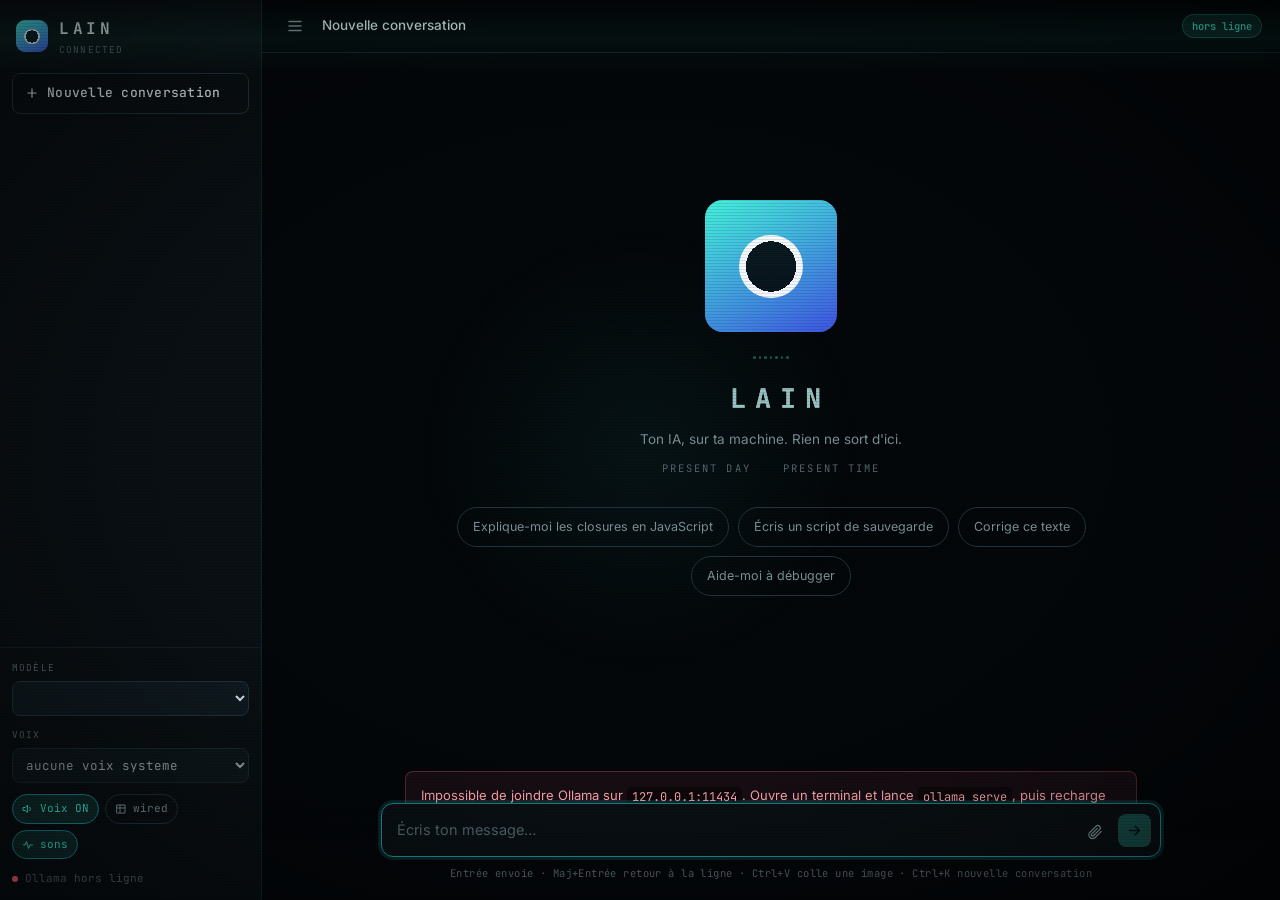
==== commit fda649a4: "Add image input, mouse reactivity, wired mode and interface sounds Images go straight into the local" ====
--- a/lain/index.html
+++ b/lain/index.html
@@ -19,6 +19,8 @@
   --font:'Inter',system-ui,-apple-system,'Segoe UI',Roboto,sans-serif;
   --mono:'JetBrains Mono','SFMono-Regular',Consolas,'Liberation Mono',monospace;
   --avatar:none;
+  --mx:0px; --my:0px;          /* decalage suivi souris */
+  --cx:50%; --cy:50%;          /* position du halo */
 }
 *{box-sizing:border-box;margin:0;padding:0}
 html,body{height:100%}
@@ -30,7 +32,7 @@
 button{font:inherit;color:inherit;background:none;border:none;cursor:pointer}
 :focus-visible{outline:2px solid var(--accent);outline-offset:2px;border-radius:4px}
 
-/* ---------- Couche CRT : lignes de balayage + vignette ---------- */
+/* ---------- Couches d'ambiance ---------- */
 #crt{position:fixed;inset:0;pointer-events:none;z-index:100}
 #crt::before{
   content:"";position:absolute;inset:0;
@@ -48,6 +50,49 @@
 }
 @keyframes balayage{from{top:-80px}to{top:100%}}
 
+/* halo qui suit le curseur */
+#glow{
+  position:fixed;inset:0;pointer-events:none;z-index:0;
+  background:radial-gradient(320px circle at var(--cx) var(--cy),
+             rgba(63,240,216,.055),transparent 70%);
+  transition:opacity .3s;
+}
+
+/* ---------- Mode wired : plus dense, reseau visible ---------- */
+#wired{
+  position:fixed;inset:0;pointer-events:none;z-index:0;opacity:0;
+  transition:opacity .5s;
+  background-image:
+    linear-gradient(rgba(63,240,216,.055) 1px,transparent 1px),
+    linear-gradient(90deg,rgba(63,240,216,.055) 1px,transparent 1px),
+    linear-gradient(rgba(63,240,216,.028) 1px,transparent 1px),
+    linear-gradient(90deg,rgba(63,240,216,.028) 1px,transparent 1px);
+  background-size:132px 132px,132px 132px,33px 33px,33px 33px;
+  background-position:var(--mx) var(--my);
+}
+body.wired #wired{opacity:1}
+/* paquets qui circulent sur le reseau */
+#wired::before,#wired::after{
+  content:"";position:absolute;height:1px;left:0;right:0;
+  background:linear-gradient(90deg,transparent,rgba(63,240,216,.5),transparent);
+}
+#wired::before{top:26%;animation:paquet 4.5s linear infinite}
+#wired::after{top:68%;animation:paquet 6.2s linear infinite reverse}
+@keyframes paquet{
+  0%{transform:translateX(-60%) scaleX(.28);opacity:0}
+  12%{opacity:1}
+  88%{opacity:1}
+  100%{transform:translateX(60%) scaleX(.28);opacity:0}
+}
+body.wired #crt::before{
+  background:repeating-linear-gradient(0deg,rgba(0,0,0,.34) 0 1px,transparent 1px 2px);
+  opacity:.72;
+}
+body.wired{--border:#1b3540;--border-bright:#2b5464;--text-dim:#8fb3ba}
+body.wired .brand-name{text-shadow:0 0 12px rgba(63,240,216,.55)}
+body.wired #welcome h1{text-shadow:0 0 22px rgba(63,240,216,.4)}
+body.wired .conv,body.wired .chip,body.wired #head-title{font-family:var(--mono);font-size:12px}
+
 /* ---------- Barre laterale ---------- */
 #sidebar{
   width:262px;flex-shrink:0;background:var(--surface);border-right:1px solid var(--border);
@@ -69,9 +114,12 @@
 .portrait.p-md{width:30px;height:30px;border-radius:8px}
 .portrait.p-lg{width:132px;height:132px;border-radius:18px;margin:0 auto 22px}
 .portrait .img{
-  position:absolute;inset:0;background-image:var(--avatar);
+  position:absolute;inset:-6%;background-image:var(--avatar);
   background-size:cover;background-position:center 22%;
   filter:saturate(1.25) contrast(1.12) brightness(.98);
+  /* le leger surdimensionnement evite de voir les bords quand elle suit la souris */
+  transform:translate(var(--mx),var(--my));
+  transition:transform .28s cubic-bezier(.22,.61,.36,1);
 }
 /* Repli quand aucune image n'est fournie : un oeil geometrique */
 .portrait .fallback{
@@ -83,6 +131,8 @@
 .portrait .fallback::after{
   content:"";width:48%;height:48%;border-radius:50%;
   background:radial-gradient(circle,var(--bg) 0 56%,rgba(255,255,255,.94) 56% 100%);
+  transform:translate(var(--mx),var(--my));
+  transition:transform .28s cubic-bezier(.22,.61,.36,1);
 }
 body.has-avatar .portrait .fallback{display:none}
 body:not(.has-avatar) .portrait .img{display:none}
@@ -106,9 +156,9 @@
 }
 body:not(.has-avatar) .portrait.parle::before{display:none}
 @keyframes tremble{
-  0%,100%{transform:translate(0,0) scale(1)}
-  33%{transform:translate(.6px,-.4px) scale(1.008)}
-  66%{transform:translate(-.5px,.3px) scale(.996)}
+  0%,100%{transform:translate(var(--mx),var(--my)) scale(1)}
+  33%{transform:translate(calc(var(--mx) + .6px),calc(var(--my) - .4px)) scale(1.008)}
+  66%{transform:translate(calc(var(--mx) - .5px),calc(var(--my) + .3px)) scale(.996)}
 }
 @keyframes decalageRVB{
   0%,100%{transform:translateX(0);filter:none;opacity:.28}
@@ -116,6 +166,9 @@
   70%{transform:translateX(2px);filter:hue-rotate(38deg);opacity:.42}
 }
 .portrait.parle{box-shadow:0 0 24px -4px var(--accent-glow),0 0 0 1px rgba(63,240,216,.25)}
+/* reaction au survol du grand portrait */
+.portrait.p-lg{transition:box-shadow .3s,transform .3s}
+.portrait.p-lg:hover{box-shadow:0 0 42px -8px rgba(63,240,216,.5);transform:scale(1.025)}
 
 /* barre de "signal" sous le grand portrait */
 .signal{display:flex;gap:3px;justify-content:center;height:15px;align-items:flex-end;margin:-10px 0 18px}
@@ -158,13 +211,14 @@
   font-size:12.5px;font-family:var(--mono);cursor:pointer;
 }
 select+label.tiny{margin-top:11px}
-.voix-ligne{display:flex;align-items:center;gap:9px;margin-top:11px}
-#voice-toggle{
-  display:flex;align-items:center;gap:7px;font-size:12px;color:var(--text-dim);
+.bascules{display:flex;flex-wrap:wrap;gap:6px;margin-top:11px}
+.bascule{
+  display:flex;align-items:center;gap:6px;font-size:11px;color:var(--text-dim);
   font-family:var(--mono);padding:5px 9px;border:1px solid var(--border-bright);
-  border-radius:99px;transition:all .15s;flex-shrink:0;
-}
-#voice-toggle[aria-pressed="true"]{color:var(--accent);border-color:var(--accent-2);
+  border-radius:99px;transition:all .15s;
+}
+.bascule:hover{color:var(--text);border-color:var(--accent-2)}
+.bascule[aria-pressed="true"]{color:var(--accent);border-color:var(--accent-2);
   background:var(--accent-glow)}
 .status{display:flex;align-items:center;gap:7px;margin-top:11px;font-size:11px;
   color:var(--text-faint);font-family:var(--mono)}
@@ -189,6 +243,7 @@
   border:1px solid rgba(63,240,216,.26);padding:3px 9px;border-radius:99px;
   font-weight:500;white-space:nowrap;font-family:var(--mono);
 }
+.badge.vision{color:#9ae6ff;border-color:rgba(154,230,255,.3);background:rgba(154,230,255,.1)}
 
 #scroll{flex:1;overflow-y:auto;scroll-behavior:smooth;position:relative;z-index:1}
 #thread{max-width:780px;margin:0 auto;padding:28px 24px 8px}
@@ -234,6 +289,15 @@
 .code-wrap:hover .copy{opacity:1}
 .copy:hover{color:var(--accent);border-color:var(--accent-2)}
 
+/* images jointes dans le fil */
+.jointes{display:flex;flex-wrap:wrap;gap:7px;margin-bottom:9px}
+.jointes img{
+  max-width:190px;max-height:190px;border-radius:var(--radius-sm);
+  border:1px solid var(--border-bright);display:block;
+  /* une image minuscule resterait invisible sans plancher */
+  min-width:56px;min-height:56px;object-fit:contain;background:var(--surface-2);
+}
+
 .caret{display:inline-block;width:8px;height:15px;background:var(--accent);
   vertical-align:-2px;margin-left:2px;animation:blink 1.1s steps(2) infinite;
   box-shadow:0 0 8px var(--accent)}
@@ -253,7 +317,7 @@
   font-size:12.5px;color:var(--text-dim);transition:all .15s;
 }
 .chip:hover{color:var(--accent);border-color:var(--accent-2);background:var(--surface);
-  box-shadow:0 0 18px -6px var(--accent-glow)}
+  box-shadow:0 0 18px -6px var(--accent-glow);transform:translateY(-1px)}
 
 /* texte a effet glitch, uniquement sur le titre */
 .glitch{position:relative;display:inline-block}
@@ -280,16 +344,20 @@
 #composer{
   max-width:780px;margin:0 auto;background:var(--surface);
   border:1px solid var(--border-bright);border-radius:var(--radius);
-  display:flex;align-items:flex-end;gap:8px;padding:9px 9px 9px 15px;
+  padding:9px 9px 9px 15px;
   transition:border-color .15s,box-shadow .15s;
 }
 #composer:focus-within{border-color:var(--accent-2);box-shadow:0 0 0 3px var(--accent-glow)}
+.ligne-saisie{display:flex;align-items:flex-end;gap:8px}
 #input{
   flex:1;background:none;border:none;resize:none;color:var(--text);
   font-family:var(--font);font-size:14.5px;line-height:1.55;
   max-height:190px;padding:6px 0;outline:none;
 }
 #input::placeholder{color:var(--text-faint)}
+#attach{width:31px;height:31px;border-radius:8px;color:var(--text-dim);
+  display:grid;place-items:center;flex-shrink:0;transition:all .15s}
+#attach:hover{background:var(--surface-2);color:var(--accent)}
 #send{
   width:33px;height:33px;border-radius:8px;background:var(--accent);color:#02181a;
   display:grid;place-items:center;flex-shrink:0;transition:opacity .15s,transform .1s;
@@ -297,14 +365,42 @@
 #send:hover:not(:disabled){transform:scale(1.06)}
 #send:disabled{opacity:.28;cursor:not-allowed}
 #send.stop{background:var(--danger);color:#2a0606}
+
+/* vignettes des images en attente */
+#vignettes{display:flex;flex-wrap:wrap;gap:7px;margin-bottom:9px}
+#vignettes:empty{display:none}
+.vignette{position:relative;width:58px;height:58px;border-radius:7px;overflow:hidden;
+  border:1px solid var(--border-bright)}
+.vignette img{width:100%;height:100%;object-fit:cover;display:block}
+.vignette button{
+  position:absolute;top:2px;right:2px;width:17px;height:17px;border-radius:50%;
+  background:rgba(4,7,10,.86);color:#fff;font-size:12px;line-height:1;
+  display:grid;place-items:center;
+}
+.vignette button:hover{background:var(--danger);color:#2a0606}
+
 .hint{max-width:780px;margin:8px auto 0;font-size:10.5px;color:var(--text-faint);
   text-align:center;font-family:var(--mono);letter-spacing:.04em}
+
+/* zone de depot plein ecran */
+#drop{
+  position:fixed;inset:0;z-index:120;display:none;place-items:center;
+  background:rgba(4,7,10,.86);backdrop-filter:blur(4px);
+}
+#drop.actif{display:grid}
+#drop .cadre{
+  border:2px dashed var(--accent);border-radius:18px;padding:44px 62px;
+  text-align:center;background:rgba(16,26,32,.8);
+}
+#drop .cadre b{display:block;font-family:var(--mono);font-size:16px;
+  letter-spacing:.14em;color:var(--accent);margin-bottom:7px}
+#drop .cadre span{font-size:12.5px;color:var(--text-dim)}
 
 #toast{
   position:fixed;bottom:22px;left:50%;transform:translateX(-50%) translateY(70px);
   background:var(--elevated);border:1px solid var(--border-bright);
   padding:9px 16px;border-radius:99px;font-size:12.5px;font-family:var(--mono);
-  transition:transform .25s;pointer-events:none;z-index:110;
+  transition:transform .25s;pointer-events:none;z-index:130;max-width:82vw;
 }
 #toast.show{transform:translateX(-50%) translateY(0)}
 
@@ -322,7 +418,9 @@
 ::-webkit-scrollbar-thumb:hover{background:var(--accent-2)}
 
 @media (max-width:760px){
-  #sidebar{position:absolute;height:100%;z-index:20}
+  /* En surimpression sur petit ecran : il doit donc demarrer ferme,
+     sinon il recouvre la zone de saisie. */
+  #sidebar{position:absolute;height:100%;z-index:20;box-shadow:0 0 40px rgba(0,0,0,.6)}
   #thread,#composer,#welcome{padding-left:16px;padding-right:16px}
   .portrait.p-lg{width:104px;height:104px}
 }
@@ -331,13 +429,16 @@
 @media (prefers-reduced-motion:reduce){
   *,*::before,*::after{animation:none!important;transition:none!important}
   #scroll{scroll-behavior:auto}
-  #scanline{display:none}
+  #scanline,#glow{display:none}
   #crt::before{opacity:.28}
+  .portrait .img,.portrait .fallback::after{transform:none!important}
 }
 </style>
 </head>
 <body>
 
+<div id="glow" aria-hidden="true"></div>
+<div id="wired" aria-hidden="true"></div>
 <div id="crt" aria-hidden="true"></div>
 <div id="scanline" aria-hidden="true"></div>
 
@@ -363,10 +464,18 @@
     <label class="tiny" for="voice">Voix</label>
     <select id="voice" aria-label="Choix de la voix"></select>
 
-    <div class="voix-ligne">
-      <button id="voice-toggle" aria-pressed="false" aria-label="Activer ou couper la voix">
-        <svg width="13" height="13" viewBox="0 0 24 24" fill="none" stroke="currentColor" stroke-width="2" stroke-linecap="round" stroke-linejoin="round"><path d="M11 5 6 9H2v6h4l5 4V5z"/><path d="M15.5 8.5a5 5 0 0 1 0 7"/></svg>
-        <span id="voice-label">Voix coupée</span>
+    <div class="bascules">
+      <button id="voice-toggle" class="bascule" aria-pressed="false" aria-label="Activer ou couper la voix">
+        <svg width="12" height="12" viewBox="0 0 24 24" fill="none" stroke="currentColor" stroke-width="2" stroke-linecap="round" stroke-linejoin="round"><path d="M11 5 6 9H2v6h4l5 4V5z"/><path d="M15.5 8.5a5 5 0 0 1 0 7"/></svg>
+        <span id="voice-label">Voix</span>
+      </button>
+      <button id="wired-toggle" class="bascule" aria-pressed="false" aria-label="Basculer le mode wired">
+        <svg width="12" height="12" viewBox="0 0 24 24" fill="none" stroke="currentColor" stroke-width="2" stroke-linecap="round"><path d="M4 4h16v16H4z"/><path d="M4 10h16M10 4v16"/></svg>
+        wired
+      </button>
+      <button id="sound-toggle" class="bascule" aria-pressed="true" aria-label="Activer ou couper les sons d'interface">
+        <svg width="12" height="12" viewBox="0 0 24 24" fill="none" stroke="currentColor" stroke-width="2" stroke-linecap="round"><path d="M3 12h3l3-7 4 14 3-7h5"/></svg>
+        sons
       </button>
     </div>
 
@@ -380,6 +489,7 @@
       <svg width="18" height="18" viewBox="0 0 24 24" fill="none" stroke="currentColor" stroke-width="2" stroke-linecap="round"><path d="M4 6h16M4 12h16M4 18h16"/></svg>
     </button>
     <span id="head-title">Nouvelle conversation</span>
+    <span class="badge vision" id="badge-vision" hidden>vision</span>
     <span class="badge" id="badge">--</span>
   </header>
 
@@ -404,14 +514,25 @@
 
   <div id="composer-wrap">
     <div id="composer">
-      <textarea id="input" rows="1" placeholder="Écris ton message…" aria-label="Message"></textarea>
-      <button id="send" aria-label="Envoyer" disabled>
-        <svg width="17" height="17" viewBox="0 0 24 24" fill="none" stroke="currentColor" stroke-width="2.2" stroke-linecap="round" stroke-linejoin="round"><path d="M5 12h14M13 6l6 6-6 6"/></svg>
-      </button>
+      <div id="vignettes"></div>
+      <div class="ligne-saisie">
+        <textarea id="input" rows="1" placeholder="Écris ton message…" aria-label="Message"></textarea>
+        <button id="attach" aria-label="Joindre une image">
+          <svg width="16" height="16" viewBox="0 0 24 24" fill="none" stroke="currentColor" stroke-width="2" stroke-linecap="round" stroke-linejoin="round"><path d="M21.4 11.05 12.25 20.2a5.5 5.5 0 0 1-7.78-7.78l9.2-9.19a3.67 3.67 0 0 1 5.18 5.18l-9.19 9.2a1.83 1.83 0 0 1-2.6-2.6l8.5-8.48"/></svg>
+        </button>
+        <button id="send" aria-label="Envoyer" disabled>
+          <svg width="17" height="17" viewBox="0 0 24 24" fill="none" stroke="currentColor" stroke-width="2.2" stroke-linecap="round" stroke-linejoin="round"><path d="M5 12h14M13 6l6 6-6 6"/></svg>
+        </button>
+      </div>
     </div>
-    <div class="hint">Entrée pour envoyer &middot; Maj+Entrée retour à la ligne &middot; Ctrl+K nouvelle conversation</div>
+    <input type="file" id="fichier" accept="image/*" multiple hidden>
+    <div class="hint">Entrée envoie &middot; Maj+Entrée retour à la ligne &middot; Ctrl+V colle une image &middot; Ctrl+K nouvelle conversation</div>
   </div>
 </div>
+
+<div id="drop" aria-hidden="true"><div class="cadre">
+  <b>DÉPOSE L'IMAGE</b><span>elle part directement dans ton modèle local</span>
+</div></div>
 
 <div id="toast" role="status" aria-live="polite"></div>
 
@@ -422,16 +543,71 @@
   sidebar:$('#sidebar'), convs:$('#convs'), model:$('#model'), dot:$('#dot'),
   status:$('#status-txt'), thread:$('#thread'), welcome:$('#welcome'),
   scroll:$('#scroll'), input:$('#input'), send:$('#send'), badge:$('#badge'),
-  title:$('#head-title'), toast:$('#toast'), voice:$('#voice'),
-  voiceToggle:$('#voice-toggle'), voiceLabel:$('#voice-label')
+  badgeVision:$('#badge-vision'), title:$('#head-title'), toast:$('#toast'),
+  voice:$('#voice'), voiceToggle:$('#voice-toggle'), voiceLabel:$('#voice-label'),
+  wiredToggle:$('#wired-toggle'), soundToggle:$('#sound-toggle'),
+  vignettes:$('#vignettes'), fichier:$('#fichier'), drop:$('#drop'), attach:$('#attach')
 };
 
 let convos = [], actif = null, enCours = false, ctrl = null;
+let images = [];          /* images en attente d'envoi */
+let modeleVoitImages = null;
+const reduit = matchMedia('(prefers-reduced-motion: reduce)').matches;
+
+/* ================= Sons (synthetises, aucun fichier) ================= */
+let audioCtx = null, sonsActifs = true;
+function ctxAudio(){
+  if(!audioCtx){
+    const AC = window.AudioContext || window.webkitAudioContext;
+    if(!AC) return null;
+    audioCtx = new AC();
+  }
+  if(audioCtx.state === 'suspended') audioCtx.resume();
+  return audioCtx;
+}
+function bip(freq, duree, type, volume){
+  if(!sonsActifs) return;
+  const c = ctxAudio(); if(!c) return;
+  const o = c.createOscillator(), g = c.createGain();
+  o.type = type || 'sine';
+  o.frequency.setValueAtTime(freq, c.currentTime);
+  g.gain.setValueAtTime(0, c.currentTime);
+  g.gain.linearRampToValueAtTime(volume || .05, c.currentTime + .012);
+  g.gain.exponentialRampToValueAtTime(.0001, c.currentTime + duree);
+  o.connect(g); g.connect(c.destination);
+  o.start(); o.stop(c.currentTime + duree + .02);
+}
+/* Sequence d'allumage : montee, puis deux tonalites, comme un poste qui s'allume. */
+function sonDemarrage(){
+  if(!sonsActifs) return;
+  const c = ctxAudio(); if(!c) return;
+  const o = c.createOscillator(), g = c.createGain(), f = c.createBiquadFilter();
+  f.type = 'lowpass'; f.frequency.setValueAtTime(700, c.currentTime);
+  o.type = 'sawtooth';
+  o.frequency.setValueAtTime(58, c.currentTime);
+  o.frequency.exponentialRampToValueAtTime(320, c.currentTime + .5);
+  g.gain.setValueAtTime(.0001, c.currentTime);
+  g.gain.exponentialRampToValueAtTime(.05, c.currentTime + .16);
+  g.gain.exponentialRampToValueAtTime(.0001, c.currentTime + .62);
+  o.connect(f); f.connect(g); g.connect(c.destination);
+  o.start(); o.stop(c.currentTime + .66);
+  setTimeout(function(){ bip(880, .1, 'square', .028); }, 480);
+  setTimeout(function(){ bip(1320, .16, 'square', .022); }, 610);
+}
+/* Le navigateur refuse le son avant une interaction : on arme au premier geste. */
+let demarrageJoue = false;
+function armerSon(){
+  if(demarrageJoue) return;
+  demarrageJoue = true;
+  sonDemarrage();
+}
+['pointerdown','keydown'].forEach(function(ev){
+  document.addEventListener(ev, armerSon, {once:true});
+});
 
 /* ================= Portrait ================= */
 /* L'image n'est pas livree avec l'appli : on cherche un fichier avatar.*
-   depose par l'utilisateur a cote d'index.html. Sinon, on garde l'oeil
-   geometrique de repli. */
+   depose par l'utilisateur a cote d'index.html. Sinon, oeil geometrique. */
 function chargerAvatar(){
   const noms = ['avatar.gif','avatar.png','avatar.webp','avatar.jpg','avatar.jpeg'];
   (function essayer(i){
@@ -452,12 +628,35 @@
   document.body.classList.toggle('parle', actifBool);
 }
 
+/* ================= Suivi de la souris ================= */
+/* Le portrait derive legerement vers le curseur, et un halo le suit. */
+let cibleX = 0, cibleY = 0, courantX = 0, courantY = 0, animSouris = null;
+function boucleSouris(){
+  courantX += (cibleX - courantX) * .12;
+  courantY += (cibleY - courantY) * .12;
+  const r = document.documentElement.style;
+  r.setProperty('--mx', courantX.toFixed(2)+'px');
+  r.setProperty('--my', courantY.toFixed(2)+'px');
+  if(Math.abs(cibleX-courantX) > .05 || Math.abs(cibleY-courantY) > .05){
+    animSouris = requestAnimationFrame(boucleSouris);
+  } else { animSouris = null; }
+}
+if(!reduit){
+  document.addEventListener('pointermove', function(e){
+    cibleX = (e.clientX / window.innerWidth  - .5) * 7;
+    cibleY = (e.clientY / window.innerHeight - .5) * 7;
+    document.documentElement.style.setProperty('--cx', e.clientX+'px');
+    document.documentElement.style.setProperty('--cy', e.clientY+'px');
+    if(!animSouris) animSouris = requestAnimationFrame(boucleSouris);
+  });
+}
+
 /* ================= Voix ================= */
 const synth = window.speechSynthesis || null;
 let voixDispo = [], voixActive = false;
 
-/* Voix feminines francaises courantes sous Windows, de la plus naturelle
-   a la plus basique. On prend la premiere disponible. */
+/* Voix feminines francaises, de la plus naturelle a la plus basique.
+   Les "Natural" de Windows 11 sont nettement au-dessus des anciennes. */
 const PREFEREES = ['denise','vivienne','eloise','charline','julie','hortense',
                    'audrey','amelie','caroline','marie','lea','sylvie'];
 
@@ -507,7 +706,9 @@
   const u = new SpeechSynthesisUtterance(texte);
   const v = voixChoisie();
   if(v){ u.voice = v; u.lang = v.lang; } else { u.lang = 'fr-FR'; }
-  u.rate = 1.02; u.pitch = 1.14;   // un peu plus haut : voix de fille
+  /* Reglages choisis : debit legerement pose, hauteur remontee pour une voix
+     jeune et douce plutot que neutre. */
+  u.rate = 0.98; u.pitch = 1.28;
   u.onstart = function(){ parle(true); };
   u.onend = function(){ if(!synth.speaking) parle(false); };
   u.onerror = function(){ parle(false); };
@@ -532,14 +733,99 @@
   };
 }
 
+/* ================= Images ================= */
+/* Reduites avant envoi : les modeles de vision n'exploitent pas plus de
+   ~1120px, et une image brute ferait exploser le quota de stockage. */
+function reduireImage(fichier){
+  return new Promise(function(resoudre, rejeter){
+    const lect = new FileReader();
+    lect.onerror = function(){ rejeter(new Error('lecture impossible')); };
+    lect.onload = function(e){
+      const img = new Image();
+      img.onerror = function(){ rejeter(new Error('image illisible')); };
+      img.onload = function(){
+        const max = 1024;
+        let {width:w, height:h} = img;
+        if(w > max || h > max){
+          const k = Math.min(max/w, max/h);
+          w = Math.round(w*k); h = Math.round(h*k);
+        }
+        const cv = document.createElement('canvas');
+        cv.width = w; cv.height = h;
+        cv.getContext('2d').drawImage(img, 0, 0, w, h);
+        resoudre(cv.toDataURL('image/jpeg', 0.85));
+      };
+      img.src = e.target.result;
+    };
+    lect.readAsDataURL(fichier);
+  });
+}
+async function ajouterImages(liste){
+  const fichiers = Array.from(liste || []).filter(function(f){
+    return f && /^image\//.test(f.type);
+  });
+  if(!fichiers.length) return;
+  for(const f of fichiers){
+    if(images.length >= 6){ toast('6 images maximum'); break; }
+    try{
+      const dataUrl = await reduireImage(f);
+      images.push({id:String(Date.now())+Math.random(), dataUrl:dataUrl,
+                   b64:dataUrl.split(',')[1]});
+    }catch(e){ toast('Image ignorée : '+e.message); }
+  }
+  rendreVignettes();
+  majEnvoi();
+  bip(1180, .05, 'square', .02);
+  if(modeleVoitImages === false) toast('Ce modèle ne lit pas les images');
+}
+function rendreVignettes(){
+  els.vignettes.innerHTML = '';
+  images.forEach(function(im){
+    const d = document.createElement('div');
+    d.className = 'vignette';
+    const i = document.createElement('img');
+    i.src = im.dataUrl; i.alt = 'image jointe';
+    const b = document.createElement('button');
+    b.type = 'button'; b.textContent = '×';
+    b.setAttribute('aria-label','Retirer cette image');
+    b.onclick = function(){
+      images = images.filter(function(x){ return x.id !== im.id; });
+      rendreVignettes(); majEnvoi();
+    };
+    d.appendChild(i); d.appendChild(b);
+    els.vignettes.appendChild(d);
+  });
+}
+
 /* ================= Stockage ================= */
 function charger(){
   try{ convos = JSON.parse(localStorage.getItem('lain.convos') || '[]'); }
   catch(e){ convos = []; }
 }
+/* Les images pesent lourd : si le quota deborde, on retente en n'en gardant
+   que les plus recentes, puis aucune, plutot que de tout perdre. */
 function sauver(){
-  try{ localStorage.setItem('lain.convos', JSON.stringify(convos.slice(0,60))); }
-  catch(e){ /* quota plein : on continue sans persister */ }
+  const essais = [
+    function(c){ return c; },
+    function(c){ return c.map(function(cv, i){
+        return i === 0 ? cv : Object.assign({}, cv, {messages: sansImages(cv.messages)}); }); },
+    function(c){ return c.map(function(cv){
+        return Object.assign({}, cv, {messages: sansImages(cv.messages)}); }); }
+  ];
+  for(const transformer of essais){
+    try{
+      localStorage.setItem('lain.convos',
+        JSON.stringify(transformer(convos).slice(0,60)));
+      return true;
+    }catch(e){ /* quota : on tente la variante suivante */ }
+  }
+  return false;
+}
+function sansImages(msgs){
+  return msgs.map(function(m){
+    if(!m.images) return m;
+    const c = Object.assign({}, m); delete c.images; delete c.apercus; return c;
+  });
 }
 
 /* ================= Markdown ================= */
@@ -583,14 +869,23 @@
 }
 
 /* ================= Affichage ================= */
-function bulle(role, texte, streaming){
+function bulle(role, texte, streaming, apercus){
   const d = document.createElement('div');
   d.className = 'msg '+(role==='user'?'user':'ai');
   const av = role==='user'
     ? '<div class="avatar">MOI</div>'
     : '<div class="portrait p-md" aria-hidden="true"><div class="fallback"></div><div class="img"></div></div>';
   d.innerHTML = av+'<div class="bubble"><div class="who">'+(role==='user'?'Toi':'LAIN')+'</div>'+
+    '<div class="jointes"></div>'+
     '<div class="content">'+(streaming?'<span class="caret"></span>':md(texte))+'</div></div>';
+  const zone = d.querySelector('.jointes');
+  if(apercus && apercus.length){
+    apercus.forEach(function(src){
+      const i = document.createElement('img');
+      i.src = src; i.alt = 'image envoyée';
+      zone.appendChild(i);
+    });
+  } else { zone.remove(); }
   els.thread.appendChild(d);
   return d.querySelector('.content');
 }
@@ -601,7 +896,7 @@
   els.welcome.hidden = !vide;
   els.thread.hidden = vide;
   els.title.textContent = c ? c.titre : 'Nouvelle conversation';
-  if(c) c.messages.forEach(function(m){ bulle(m.role, m.content, false); });
+  if(c) c.messages.forEach(function(m){ bulle(m.role, m.content, false, m.apercus); });
   brancherCopie();
   bas();
 }
@@ -617,7 +912,10 @@
         convos = convos.filter(function(x){ return x.id!==c.id; });
         if(actif===c.id) actif = convos.length ? convos[0].id : null;
         sauver(); listerConvos(); afficher();
-      } else { actif = c.id; listerConvos(); afficher(); }
+      } else {
+        actif = c.id; listerConvos(); afficher(); bip(760,.04,'sine',.018);
+        if(window.innerWidth <= 760) els.sidebar.classList.add('hidden');
+      }
     };
     els.convs.appendChild(d);
   });
@@ -626,7 +924,7 @@
 function toast(msg){
   els.toast.textContent = msg;
   els.toast.classList.add('show');
-  setTimeout(function(){ els.toast.classList.remove('show'); }, 1900);
+  setTimeout(function(){ els.toast.classList.remove('show'); }, 2400);
 }
 
 /* ================= Ollama ================= */
@@ -650,6 +948,7 @@
     els.badge.textContent = els.model.value;
     els.dot.className = 'dot on';
     els.status.textContent = 'Connecté · local';
+    majVision();
     return true;
   }catch(e){
     els.dot.className = 'dot off';
@@ -659,6 +958,31 @@
     return false;
   }
 }
+/* Tous les modeles ne lisent pas les images. On demande a Ollama ce que
+   celui-ci sait faire, pour prevenir avant l'envoi plutot qu'apres. */
+async function majVision(){
+  modeleVoitImages = null;
+  els.badgeVision.hidden = true;
+  const nom = els.model.value;
+  if(!nom) return;
+  try{
+    const r = await fetch(API+'/api/show',{
+      method:'POST', headers:{'Content-Type':'application/json'},
+      body:JSON.stringify({model:nom})
+    });
+    if(!r.ok) return;
+    const d = await r.json();
+    let vision = false;
+    if(Array.isArray(d.capabilities)){
+      vision = d.capabilities.indexOf('vision') >= 0;
+    }else{
+      const fam = (d.details && d.details.families) || [];
+      vision = fam.some(function(f){ return /clip|mllama|vision/i.test(f); });
+    }
+    modeleVoitImages = vision;
+    els.badgeVision.hidden = !vision;
+  }catch(e){ /* version d'Ollama sans /api/show : on n'affirme rien */ }
+}
 function bandeau(){
   if($('#offline-banner')) return;
   const d = document.createElement('div');
@@ -672,22 +996,37 @@
 /* ================= Envoi ================= */
 async function envoyer(){
   const texte = els.input.value.trim();
-  if(!texte || enCours) return;
+  if((!texte && !images.length) || enCours) return;
   stopVoix();
 
+  const jointes = images.slice();
+  images = []; rendreVignettes();
+
+  const titre = texte || (jointes.length+' image'+(jointes.length>1?'s':''));
   if(!actif){
-    const c = {id:Date.now(), titre:texte.slice(0,42)+(texte.length>42?'...':''), messages:[]};
+    const c = {id:Date.now(), titre:titre.slice(0,42)+(titre.length>42?'...':''), messages:[]};
     convos.unshift(c); actif = c.id; listerConvos();
     els.title.textContent = c.titre;
   }
   const conv = convos.filter(function(c){ return c.id===actif; })[0];
-  conv.messages.push({role:'user', content:texte});
+
+  const msg = {role:'user', content:texte};
+  if(jointes.length){
+    msg.images  = jointes.map(function(i){ return i.b64; });      /* pour Ollama */
+    msg.apercus = jointes.map(function(i){ return i.dataUrl; });  /* pour l'affichage */
+  }
+  conv.messages.push(msg);
 
   els.input.value = ''; els.input.style.height = 'auto';
   els.welcome.hidden = true; els.thread.hidden = false;
-  bulle('user', texte, false);
+  bulle('user', texte, false, msg.apercus);
   const cible = bulle('assistant', '', true);
   bas();
+  bip(660, .05, 'sine', .022);
+
+  if(jointes.length && modeleVoitImages === false){
+    toast('« '+els.model.value+' » ne lit pas les images. Essaie : ollama pull llava:7b');
+  }
 
   enCours = true;
   els.send.classList.add('stop');
@@ -696,12 +1035,19 @@
   ctrl = new AbortController();
   const diseur = creerDiseur();
 
+  /* On n'envoie pas les apercus a Ollama : il n'attend que le champ images. */
+  const pourOllama = conv.messages.map(function(m){
+    const c = {role:m.role, content:m.content};
+    if(m.images) c.images = m.images;
+    return c;
+  });
+
   let recu = '';
   try{
     const r = await fetch(API+'/api/chat',{
       method:'POST',
       headers:{'Content-Type':'application/json'},
-      body:JSON.stringify({model:els.model.value, messages:conv.messages, stream:true}),
+      body:JSON.stringify({model:els.model.value, messages:pourOllama, stream:true}),
       signal:ctrl.signal
     });
     if(!r.ok) throw new Error('HTTP '+r.status);
@@ -731,6 +1077,7 @@
     cible.innerHTML = md(recu);
     conv.messages.push({role:'assistant', content:recu});
     sauver();
+    bip(980, .07, 'sine', .02);
   }catch(e){
     if(e.name === 'AbortError'){
       stopVoix();
@@ -760,7 +1107,9 @@
     };
   });
 }
-function majEnvoi(){ els.send.disabled = enCours ? false : !els.input.value.trim(); }
+function majEnvoi(){
+  els.send.disabled = enCours ? false : !(els.input.value.trim() || images.length);
+}
 
 /* ================= Evenements ================= */
 els.input.addEventListener('input', function(){
@@ -772,20 +1121,83 @@
   if(e.key==='Enter' && !e.shiftKey){ e.preventDefault(); envoyer(); }
 });
 els.send.onclick = function(){ if(enCours){ if(ctrl) ctrl.abort(); } else { envoyer(); } };
-$('#btn-new').onclick = function(){ stopVoix(); actif = null; listerConvos(); afficher(); els.input.focus(); };
+els.attach.onclick = function(){ els.fichier.click(); };
+els.fichier.onchange = function(){ ajouterImages(els.fichier.files); els.fichier.value = ''; };
+
+/* coller une image depuis le presse-papiers */
+document.addEventListener('paste', function(e){
+  const items = (e.clipboardData && e.clipboardData.items) || [];
+  const fichiers = [];
+  for(const it of items){
+    if(it.kind === 'file'){ const f = it.getAsFile(); if(f) fichiers.push(f); }
+  }
+  if(fichiers.length){ e.preventDefault(); ajouterImages(fichiers); }
+});
+
+/* glisser-deposer sur toute la fenetre */
+let compteurDrag = 0;
+window.addEventListener('dragenter', function(e){
+  if(!e.dataTransfer || Array.from(e.dataTransfer.types).indexOf('Files') < 0) return;
+  e.preventDefault(); compteurDrag++; els.drop.classList.add('actif');
+});
+window.addEventListener('dragover', function(e){
+  if(e.dataTransfer && Array.from(e.dataTransfer.types).indexOf('Files') >= 0) e.preventDefault();
+});
+window.addEventListener('dragleave', function(){
+  compteurDrag = Math.max(0, compteurDrag-1);
+  if(!compteurDrag) els.drop.classList.remove('actif');
+});
+window.addEventListener('drop', function(e){
+  if(!e.dataTransfer) return;
+  e.preventDefault(); compteurDrag = 0; els.drop.classList.remove('actif');
+  ajouterImages(e.dataTransfer.files);
+});
+
+$('#btn-new').onclick = function(){
+  stopVoix(); actif = null; images = []; rendreVignettes();
+  listerConvos(); afficher(); majEnvoi(); els.input.focus();
+};
 $('#btn-toggle').onclick = function(){ els.sidebar.classList.toggle('hidden'); };
+
+/* Le panneau est en surimpression sous 760px : on le ferme d'office a cette
+   taille, et on le rouvre en repassant au large, sans ecraser un choix
+   explicite fait dans la meme tranche de largeur. */
+let etroitAvant = null;
+function ajusterPanneau(){
+  const etroit = window.innerWidth <= 760;
+  if(etroit === etroitAvant) return;
+  etroitAvant = etroit;
+  els.sidebar.classList.toggle('hidden', etroit);
+}
+window.addEventListener('resize', ajusterPanneau);
+ajusterPanneau();
 els.model.onchange = function(){
   localStorage.setItem('lain.model', els.model.value);
   els.badge.textContent = els.model.value;
+  majVision();
 };
 els.voice.onchange = function(){ localStorage.setItem('lain.voix', els.voice.value); };
 els.voiceToggle.onclick = function(){
   voixActive = !voixActive;
   els.voiceToggle.setAttribute('aria-pressed', String(voixActive));
-  els.voiceLabel.textContent = voixActive ? 'Voix active' : 'Voix coupée';
+  els.voiceLabel.textContent = voixActive ? 'Voix ON' : 'Voix';
   localStorage.setItem('lain.voixActive', voixActive ? '1' : '0');
   if(!voixActive) stopVoix();
-  else if(!voixDispo.length) toast('Aucune voix francaise installee');
+  else if(!voixDispo.length) toast('Aucune voix française installée sur Windows');
+  bip(voixActive ? 940 : 480, .06, 'square', .022);
+};
+els.wiredToggle.onclick = function(){
+  const on = !document.body.classList.contains('wired');
+  document.body.classList.toggle('wired', on);
+  els.wiredToggle.setAttribute('aria-pressed', String(on));
+  localStorage.setItem('lain.wired', on ? '1' : '0');
+  bip(on ? 1240 : 620, .09, 'square', .024);
+};
+els.soundToggle.onclick = function(){
+  sonsActifs = !sonsActifs;
+  els.soundToggle.setAttribute('aria-pressed', String(sonsActifs));
+  localStorage.setItem('lain.sons', sonsActifs ? '1' : '0');
+  if(sonsActifs) bip(880, .07, 'sine', .025);
 };
 document.querySelectorAll('.chip').forEach(function(c){
   c.onclick = function(){
@@ -796,23 +1208,34 @@
 });
 document.addEventListener('keydown', function(e){
   if((e.ctrlKey||e.metaKey) && e.key==='k'){ e.preventDefault(); $('#btn-new').click(); }
-  if(e.key==='Escape' && synth && synth.speaking) stopVoix();
+  if(e.key==='Escape'){
+    if(synth && synth.speaking) stopVoix();
+    els.drop.classList.remove('actif'); compteurDrag = 0;
+  }
 });
 
 /* ================= Demarrage ================= */
 chargerAvatar();
+if(localStorage.getItem('lain.wired') === '1'){
+  document.body.classList.add('wired');
+  els.wiredToggle.setAttribute('aria-pressed','true');
+}
+if(localStorage.getItem('lain.sons') === '0'){
+  sonsActifs = false;
+  els.soundToggle.setAttribute('aria-pressed','false');
+}
 if(synth){
   chargerVoix();
   synth.onvoiceschanged = chargerVoix;   // Chrome les charge en differe
-  if(localStorage.getItem('lain.voixActive') === '1'){
-    voixActive = true;
-    els.voiceToggle.setAttribute('aria-pressed','true');
-    els.voiceLabel.textContent = 'Voix active';
-  }
+  /* La voix est active par defaut : elle ne demarre qu'apres un envoi,
+     donc apres un geste de l'utilisateur -- le navigateur l'autorise. */
+  voixActive = localStorage.getItem('lain.voixActive') !== '0';
+  els.voiceToggle.setAttribute('aria-pressed', String(voixActive));
+  els.voiceLabel.textContent = voixActive ? 'Voix ON' : 'Voix';
 }else{
   els.voice.disabled = true;
   els.voiceToggle.disabled = true;
-  els.voiceLabel.textContent = 'Voix indisponible';
+  els.voiceLabel.textContent = 'Voix indispo';
 }
 charger();
 actif = convos.length ? convos[0].id : null;
